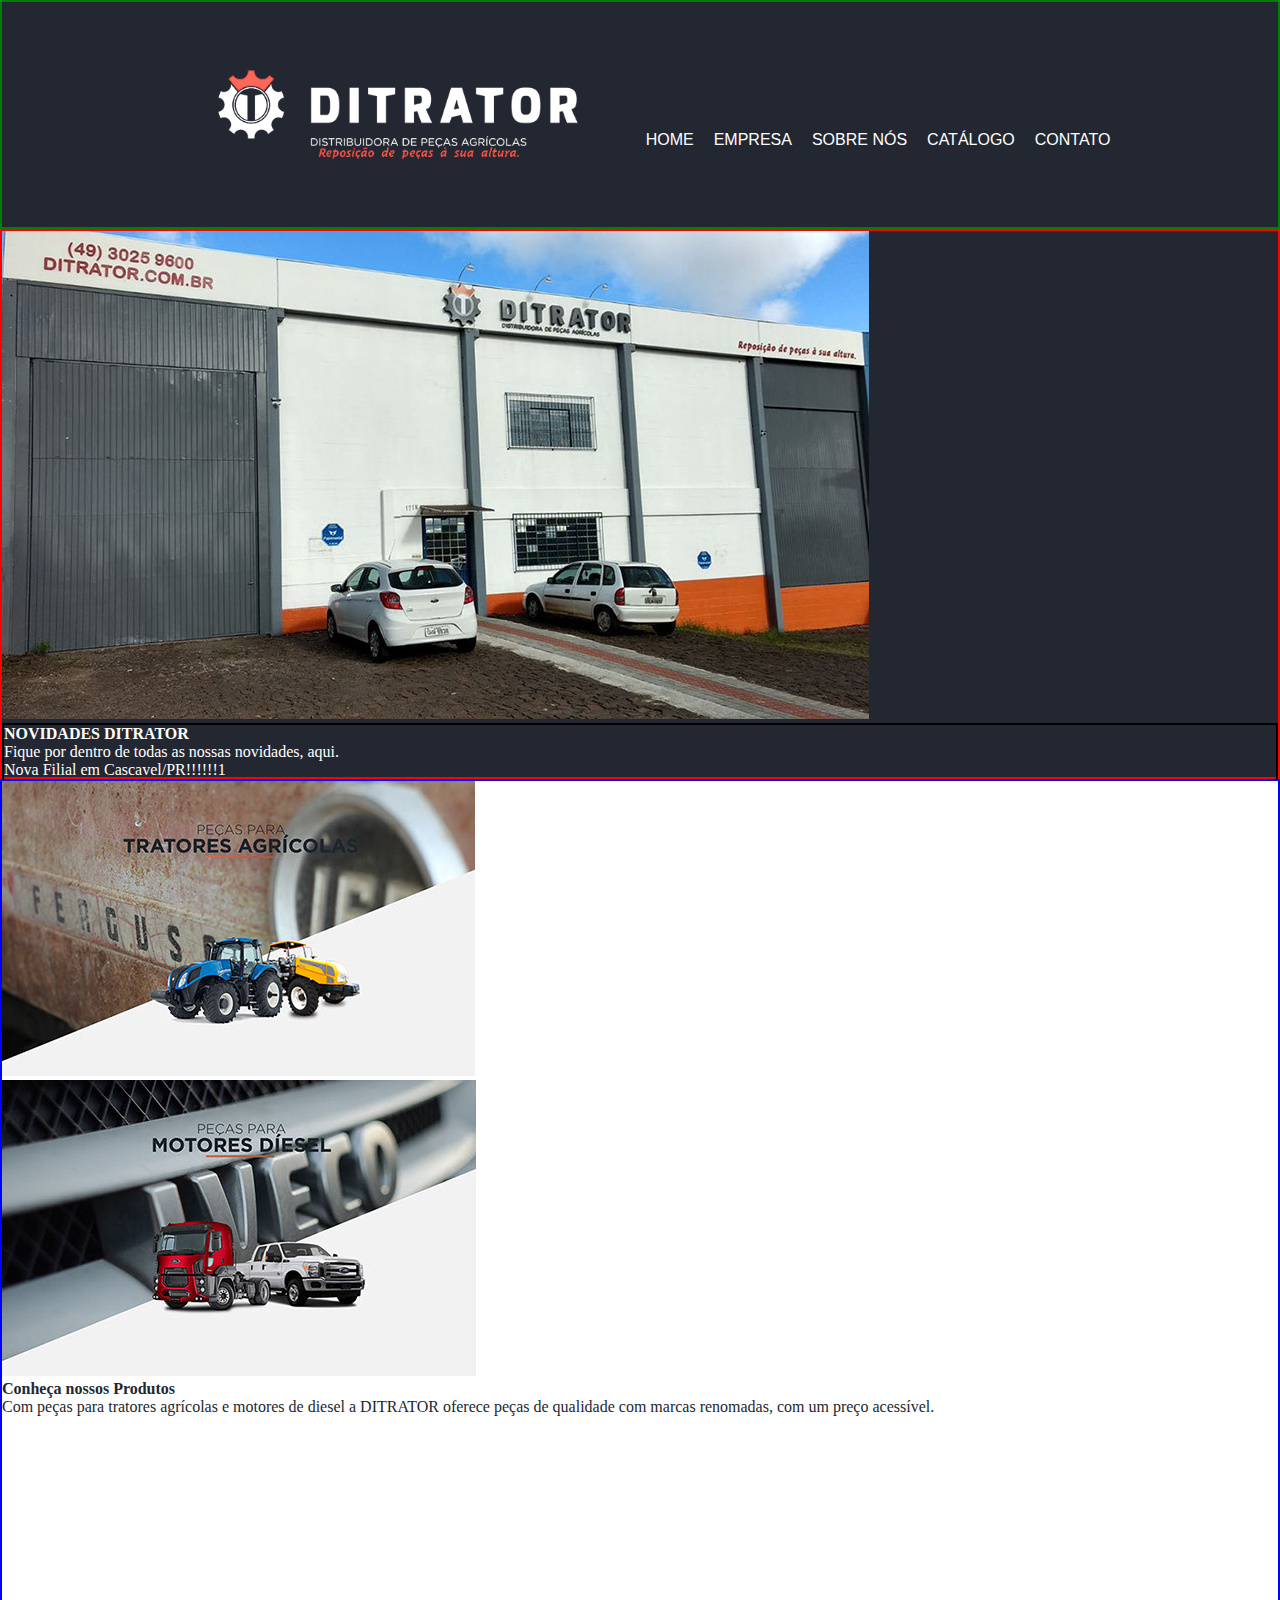
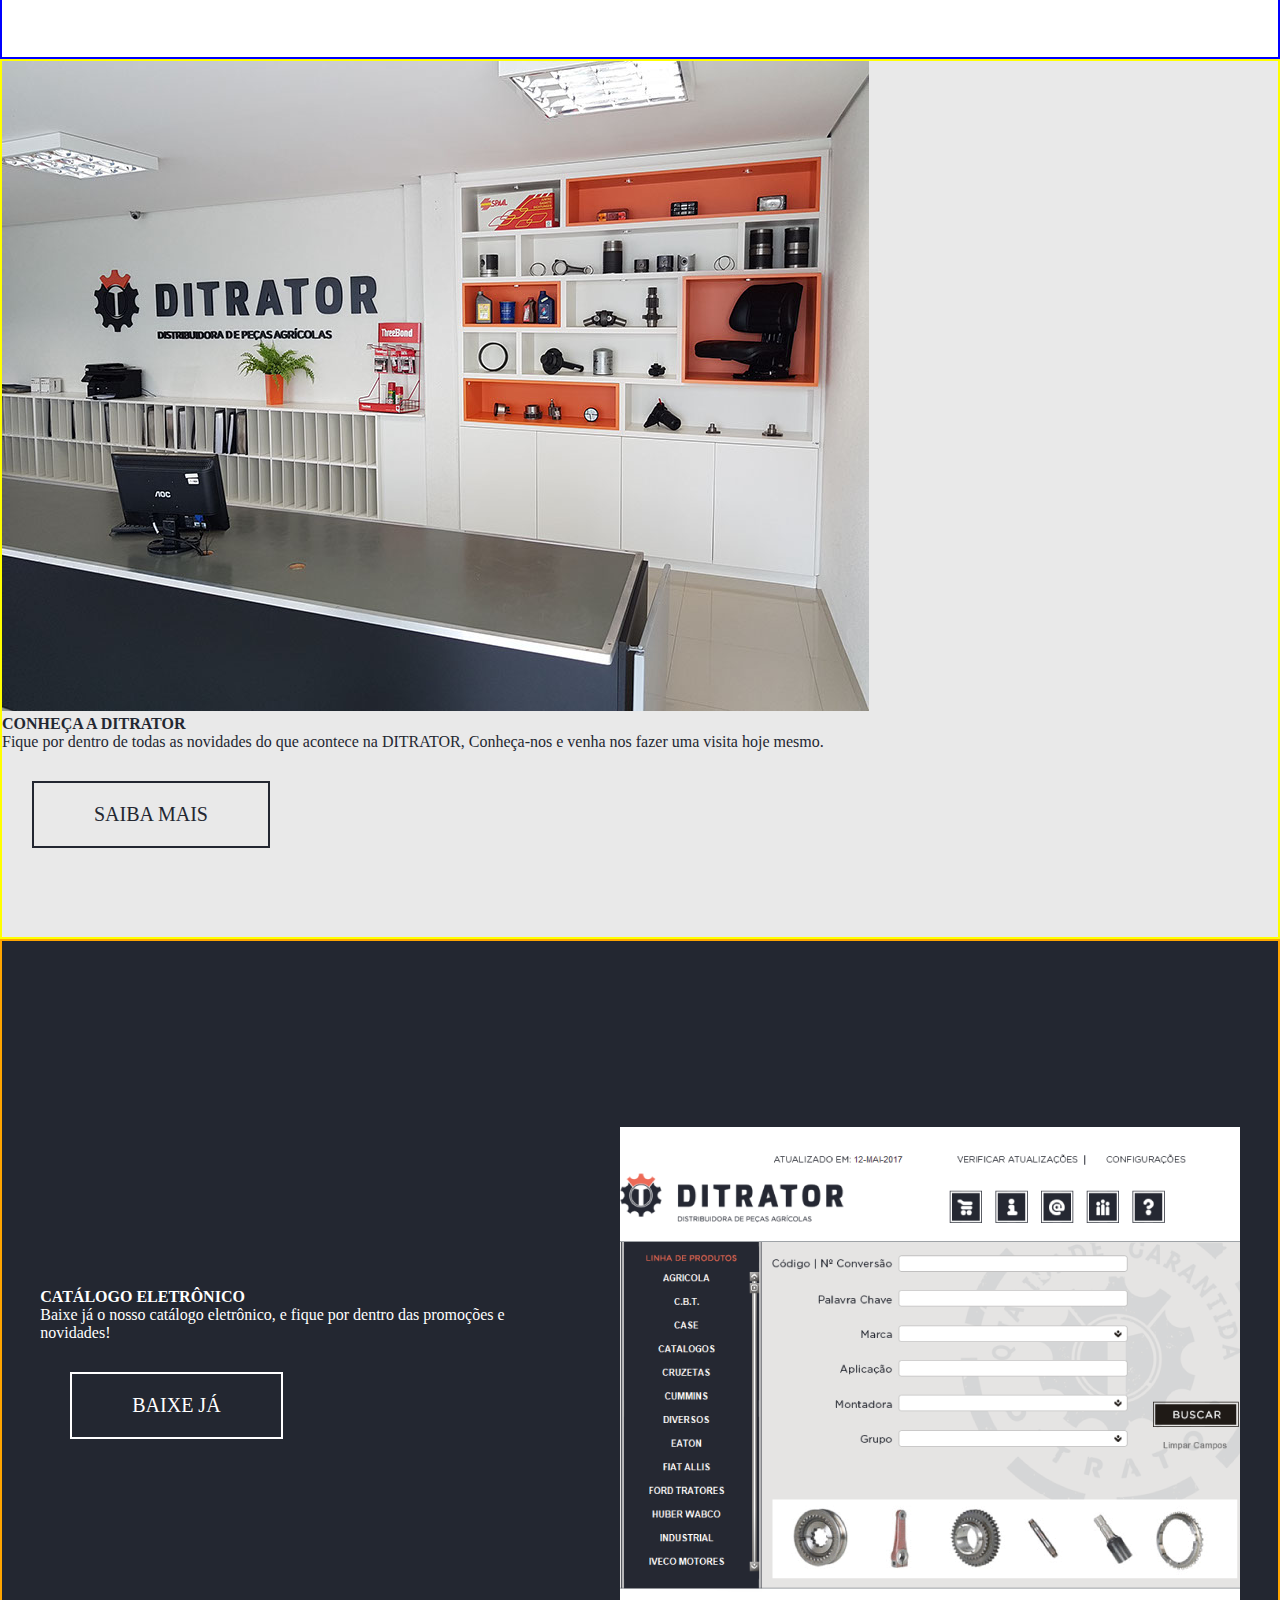
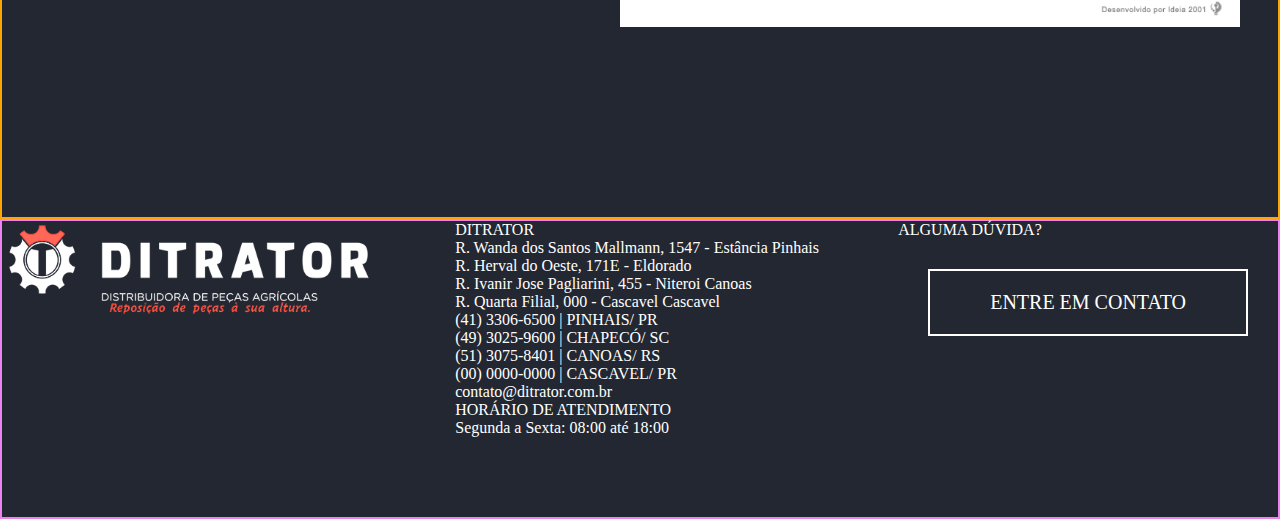
==== index.html @ 9f4df596 "atualizacao 18/10" ====
<!DOCTYPE html>
<html lang="pt-br">

<head>

  <meta charset="utf-8">
  <meta charset="viewport" content="width=device-width, initial-scale=1.0">
  <link rel="stylesheet" type="text/css" href="style.css">
  <title>Projeto Ditrator</title>
</head>

<body>
  <header>
    <nav class="nav_index">
      <img src="./img/logo.png" alt="home" width="374 px" height="97 px" style="margin: 5% 4%">
      <ul>
        <li><a href="index.html" title="Home" alt="Home">HOME</a></li>
        <li><a href="empresa.html" title="Empresa" alt="Empresa">EMPRESA</a></li>
        <li><a href="#" title="Sobre nós" alt="Sobre nós">SOBRE NÓS</a></li>
        <li><a href="index.html#catalog" title="Catálogo" alt="Catálogo">CATÁLOGO</a></li>
        <li><a href="contato.html" title="Contato" alt="Contato">CONTATO</a></li>
      </ul>
    </nav>
  </header>

  <main>

    <section class="carrossel">
      <div>
        <img class="img_fachada" src="./img/fachada.jpg" alt="fachada">
        <div class="carrossel_info">

          <h1>NOVIDADES DITRATOR</h1>
          <p>Fique por dentro de todas as nossas novidades, aqui.</p>
          <p>Nova Filial em Cascavel/PR!!!!!!1</p>
        </div>
      </div>
    </section>

    <section class="produto">
      <div>
        <div>
          <img src="./img/agricolas.jpg" alt="agricola">
        </div>
        <div>
          <img src="./img/diesel.jpg" alt="diesel">
        </div>
        <div>
          <h1>Conheça nossos Produtos</h1>
          <p>Com peças para tratores agrícolas e motores de diesel a DITRATOR oferece peças de qualidade com marcas
            renomadas, com um preço acessível.</p>
        </div>
      </div>
    </section>

    <section class="sobre">
      <div>
        <img src="./img/pinhais.jpg" alt="pinhaisdtr">
      </div>
      <div>
        <h1>CONHEÇA A DITRATOR</h1>
        <p>Fique por dentro de todas as novidades do que acontece na DITRATOR, Conheça-nos e venha nos fazer uma visita
          hoje mesmo.</p>
        <a class="sobre_btn" href="empresa.html">SAIBA MAIS</a>
      </div>
    </section>

    <section class="catalogo">
      <div>
        <h1><a name="catalog"> CATÁLOGO ELETRÔNICO</a></h1>
        <p>Baixe já o nosso catálogo eletrônico, e fique por dentro das promoções e novidades!</p>
        <a class="cat_btn" href="index.html#catalog">BAIXE JÁ</a>
      </div>
      <div>
        <img src="./img/cat-3.png" alt="catalog1">
      </div>
    </section>

    <footer>
      <div class="footer_container"> <!--class dentro da tag principal-->
        <div>
          <img src="./img/logo.png" alt="home" width="374 px" height="97 px">
        </div>
        <div>
          <p>DITRATOR</p>
          <p>R. Wanda dos Santos Mallmann, 1547 - Estância Pinhais</p>
          <p>R. Herval do Oeste, 171E - Eldorado</p>
          <p>R. Ivanir Jose Pagliarini, 455 - Niteroi Canoas</p>
          <p>R. Quarta Filial, 000 - Cascavel Cascavel</p>
          <p>(41) 3306-6500 | PINHAIS/ PR</p>
          <P>(49) 3025-9600 | CHAPECÓ/ SC</P>
          <p>(51) 3075-8401 | CANOAS/ RS</p>
          <p>(00) 0000-0000 | CASCAVEL/ PR</p>
          <P>contato@ditrator.com.br</P>
          <p>HORÁRIO DE ATENDIMENTO</p>
          <P>Segunda a Sexta: 08:00 até 18:00</P>
        </div>

        <div>
          <p>ALGUMA DÚVIDA?</p>
          <a class="footer_btn" href="contato.html">ENTRE EM CONTATO</a>

        </div>
      </div>
    </footer>


  </main>
</body>

</html><!--diminuiar as divs-->
---- style.css ----
@media only screen and (min-width:1200px) {
    *{
        margin: 0%;
        padding: 0%;
        box-sizing: border-box;
        text-decoration: none;
        font-size: 1em;
    }
    header{
        background-color: #232731;
        border: 2px solid green;
    
    }
    
    .nav_index{
        display: flex;	
        justify-content: center;	
        flex-direction: row;
    }
    
    li{
        list-style: none;
        display: flex;
        align-items: center;
    }
    
    li a{
        padding: 10px;
        display: flex;
        align-items: center;
        color: white;
        font-style: normal;
        font-family: sans-serif;
        
    }
    li a:hover{
        color: #F16856;
        border-bottom: 3px solid #F16856;
        transition-delay: 0.2s;
    }
    ul{
        list-style-type: none;
        display: flex;
        align-items: stretch;
        margin-top: 4%;
    }
    /*------------------------------header-------------------------------------------------------*/
    
    /*------------------------------carrossel-------------------------------------------------------*/
    .carrossel {
        background-color: #232731;
        height: 550px;
        border: 2px solid red;
    }
    .carrossel_info{
        border: 2px solid black;
        color: white;
    }
    /*------------------------------------produtos-------------------------------------------------*/
    .produto{
        border: 2px solid blue;
        height: 880px;
        background-color: white;
        color: #232731;
    }    
    /*------------------------------------sobre-------------------------------------------------*/
    .sobre{
        border: 2px solid yellow;
        height: 880px;
        background-color: rgb(233, 233, 233);
        color: #232731;
    }

    a.sobre_btn{
        border: 2px solid #232731;
        padding: 20px 60px 20px 60px;
        margin: 30px;
        display: inline-block;
        font-size: 20px;
        text-decoration: none;
        color: #232731;
    }
    a.sobre_btn:hover{
        background-color: #232731;
        color: white;
    }
    /*------------------------------------catalogo-------------------------------------------------*/
    .catalogo{
        border: 2px solid orange;
        height: 880px;
        background-color: #232731;
        color: white;
        display: flex;
        flex-direction: row;
        justify-content: center;
        align-items: center;
    }
    .catalogo div{
        margin: 3%;
        
    }
    a.cat_btn{
        border: 2px solid white;
        padding: 20px 60px 20px 60px;
        margin: 30px;
        display: inline-block;
        font-size: 20px;
        text-decoration: none;
        color: white;
    }
    a.cat_btn:hover{
        background-color: white;
        color: #232731;
    }
    /*------------------------------------footer-------------------------------------------------*/
    footer{
        border: 2px solid violet;
        height: 300px;
        background-color: #232731;
        color: white;
    }
    .footer_container{
        display: flex;
        flex-direction: row;
        justify-content: space-between;
    }
    a.footer_btn{
        border: 2px solid white;
        padding: 20px 60px 20px 60px;
        margin: 30px;
        display: inline-block;
        font-size: 20px;
        text-decoration: none;
        color: white;
    }
    a.footer_btn:hover{
        background-color: white;
        color: #232731;
    }
}



/*color: #F16856 laranja
  color: #232731 cinza


*/
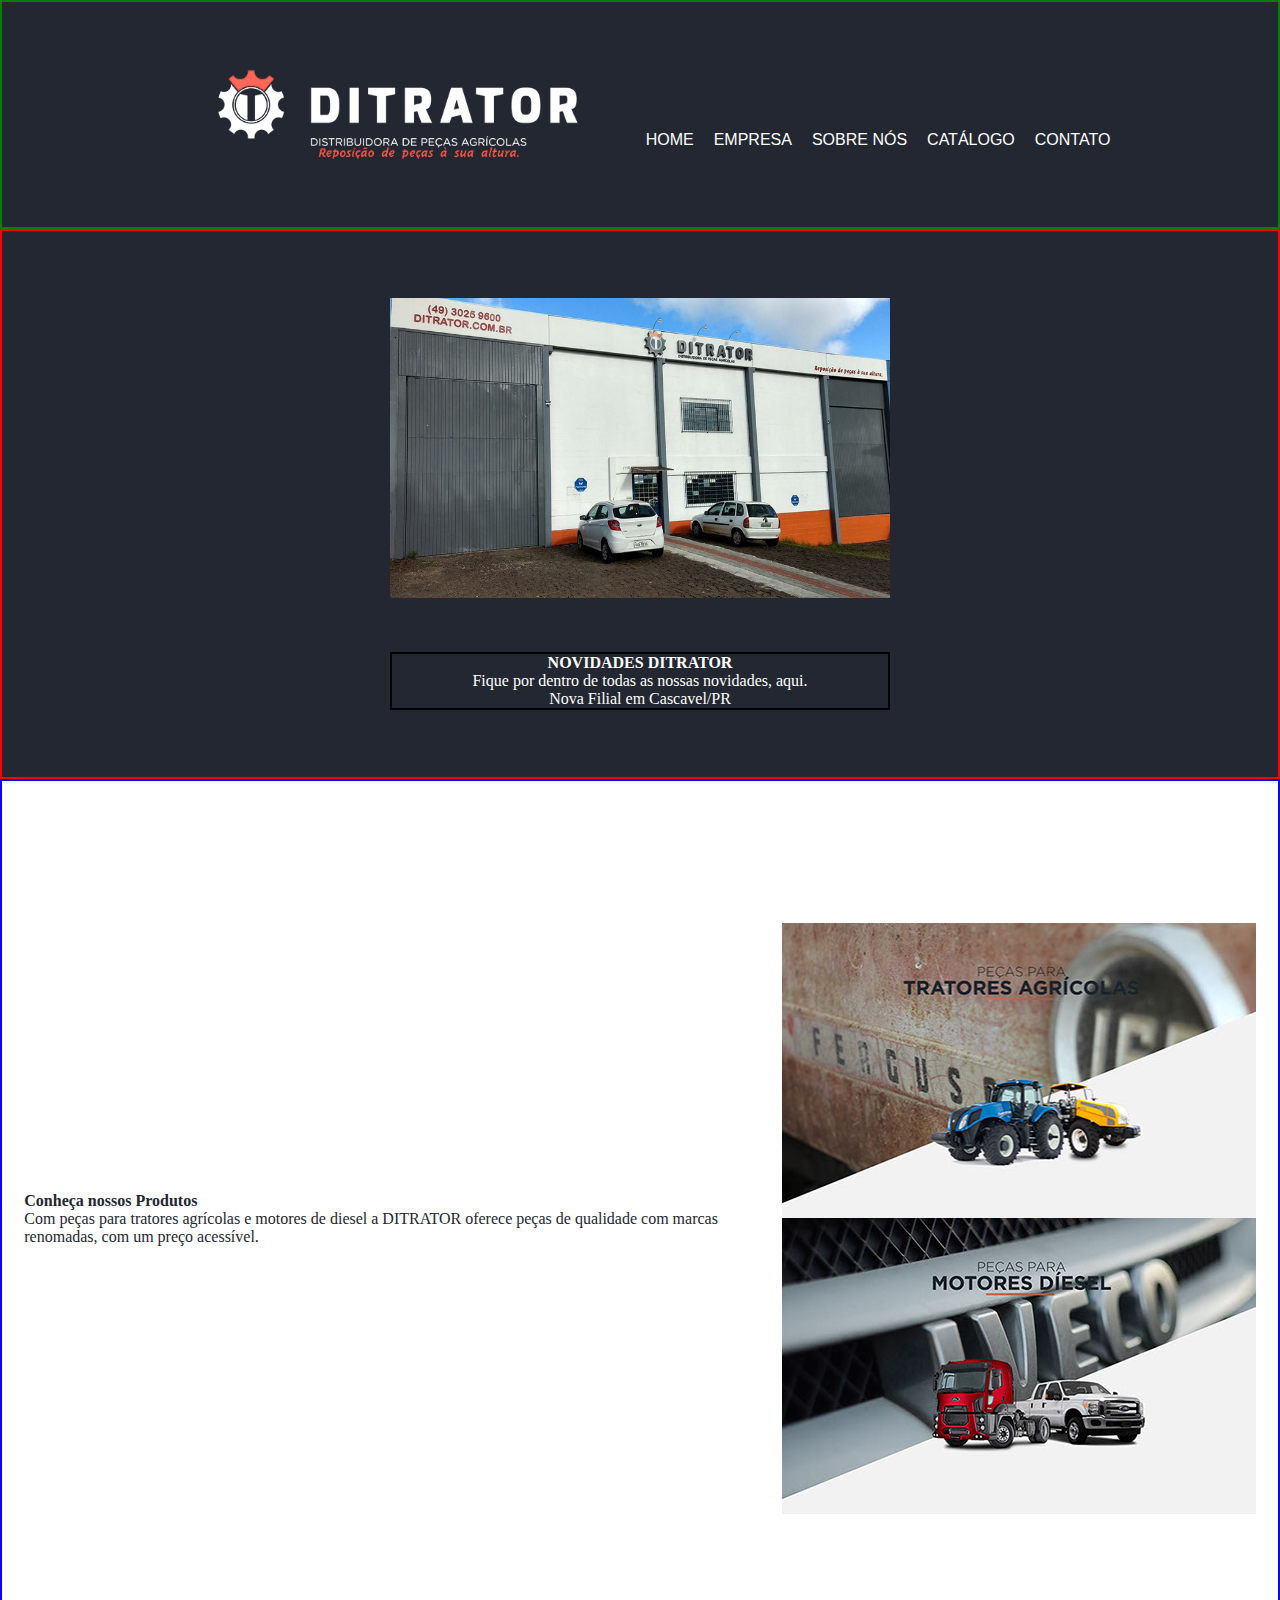
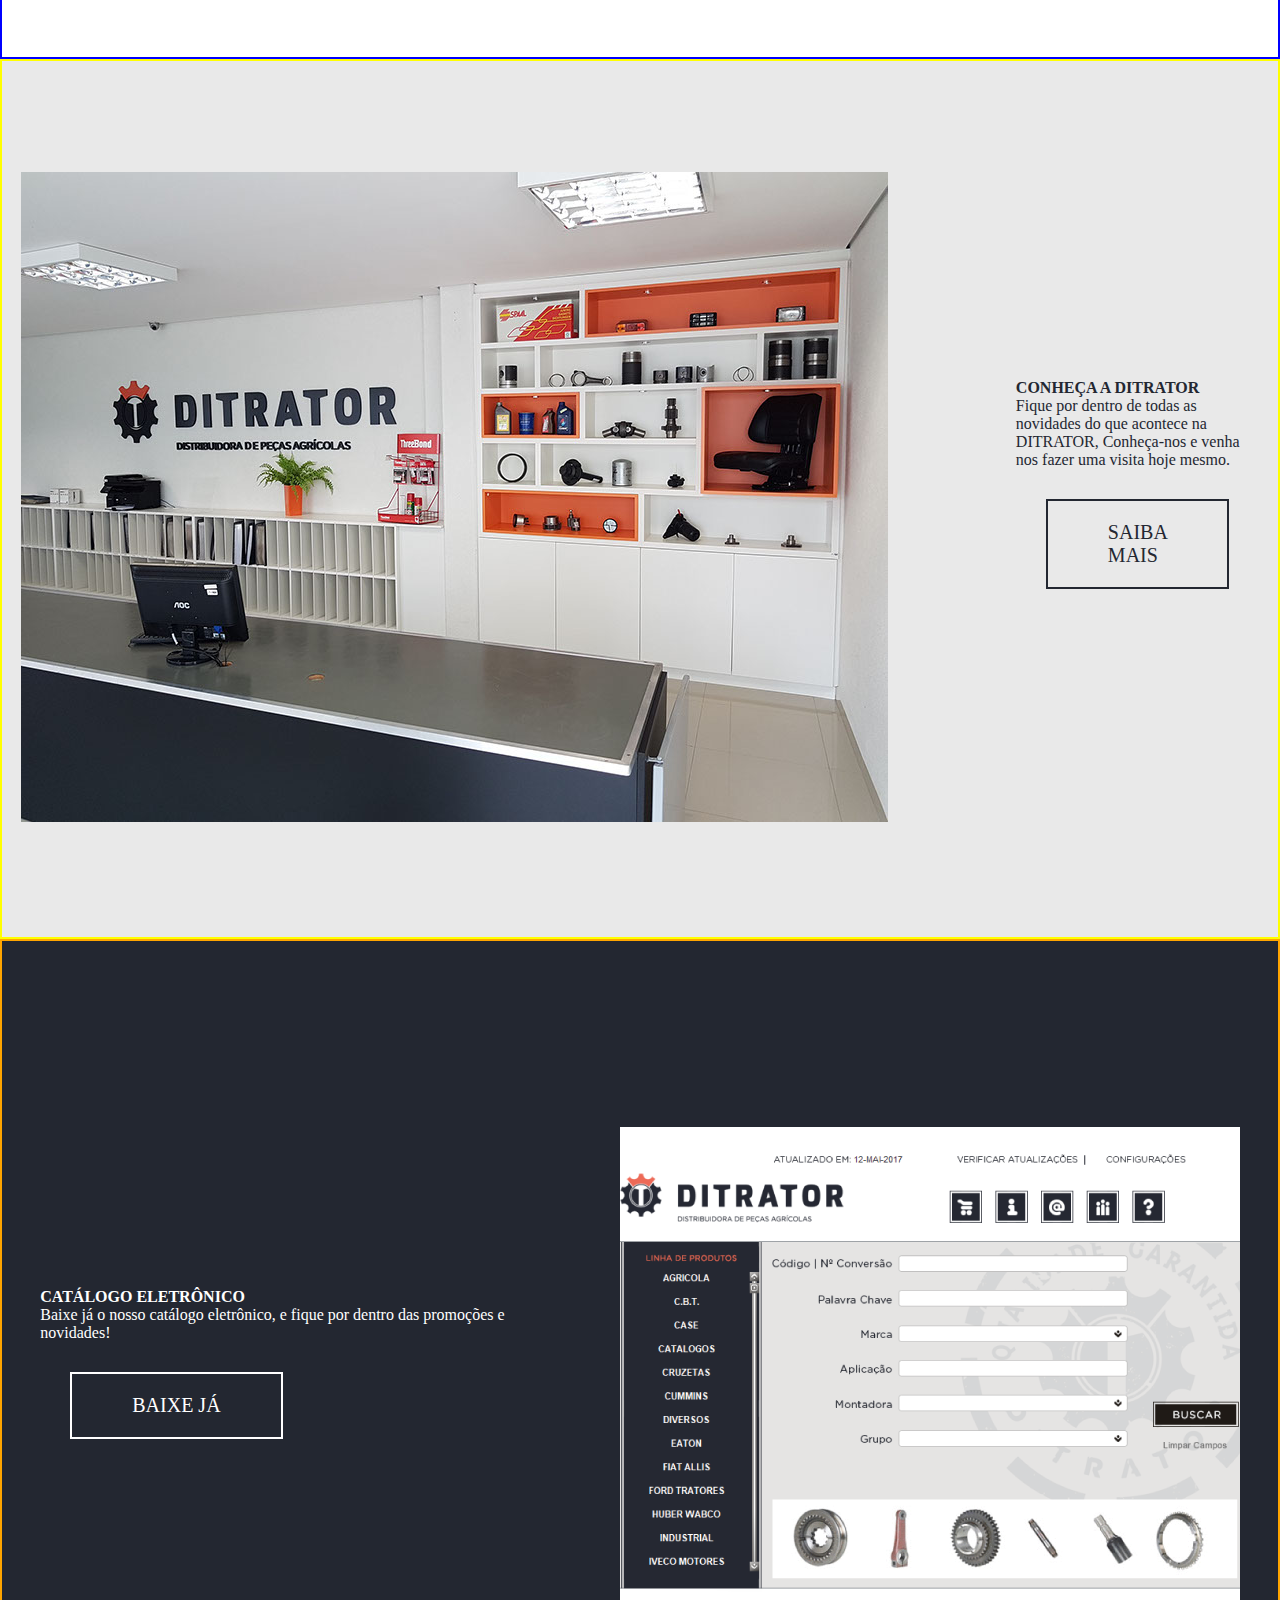
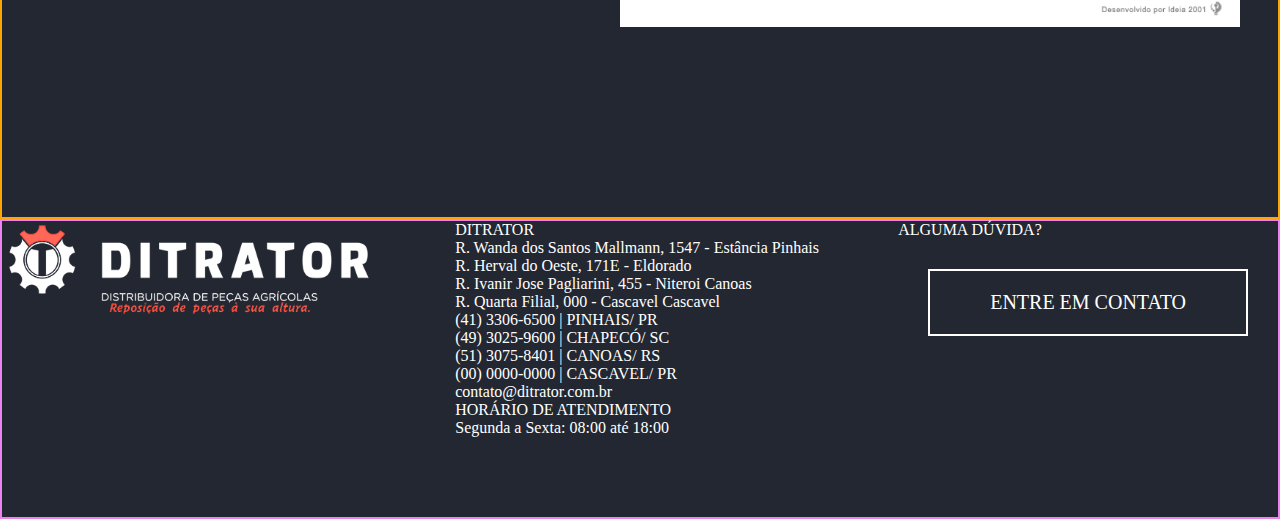
==== commit 1197ea52: "atualizacao 19/10" ====
--- a/index.html
+++ b/index.html
@@ -27,30 +27,30 @@
 
     <section class="carrossel">
       <div>
-        <img class="img_fachada" src="./img/fachada.jpg" alt="fachada">
+        <div><img class="img_fachada" src="./img/fachada.jpg" alt="fachada" width="500px" height="300px"></div>
         <div class="carrossel_info">
 
           <h1>NOVIDADES DITRATOR</h1>
           <p>Fique por dentro de todas as nossas novidades, aqui.</p>
-          <p>Nova Filial em Cascavel/PR!!!!!!1</p>
+          <p>Nova Filial em Cascavel/PR</p>
         </div>
       </div>
     </section>
 
     <section class="produto">
-      <div>
-        <div>
-          <img src="./img/agricolas.jpg" alt="agricola">
-        </div>
-        <div>
-          <img src="./img/diesel.jpg" alt="diesel">
-        </div>
+
         <div>
           <h1>Conheça nossos Produtos</h1>
-          <p>Com peças para tratores agrícolas e motores de diesel a DITRATOR oferece peças de qualidade com marcas
-            renomadas, com um preço acessível.</p>
+          <p>Com peças para tratores agrícolas e motores de diesel a DITRATOR oferece peças de qualidade com marcas</p>
+          <p>renomadas, com um preço acessível.</p>
         </div>
-      </div>
+        <div class="produto_img">
+          <img id="img_teste" src="./img/agricolas.jpg" alt="agricola">
+
+          <img id="img_teste" src="./img/diesel.jpg" alt="diesel">
+        </div>
+
+
     </section>
 
     <section class="sobre">
@@ -77,7 +77,8 @@
     </section>
 
     <footer>
-      <div class="footer_container"> <!--class dentro da tag principal-->
+      <div class="footer_container">
+        <!--class dentro da tag principal-->
         <div>
           <img src="./img/logo.png" alt="home" width="374 px" height="97 px">
         </div>
@@ -108,4 +109,5 @@
   </main>
 </body>
 
-</html><!--diminuiar as divs-->+</html>
+<!--diminuiar as divs-->--- a/style.css
+++ b/style.css
@@ -51,10 +51,16 @@
         background-color: #232731;
         height: 550px;
         border: 2px solid red;
+        display: flex;
+        flex-direction: column;
+        justify-content: center;
+        align-items: center;
     }
     .carrossel_info{
+        margin-top: 10%;
         border: 2px solid black;
         color: white;
+        text-align: center;
     }
     /*------------------------------------produtos-------------------------------------------------*/
     .produto{
@@ -62,13 +68,38 @@
         height: 880px;
         background-color: white;
         color: #232731;
-    }    
+        display: flex;
+        flex-direction: row;
+        justify-content: center;
+        align-items: center;
+    }
+    .produto_img{
+        display: flex;
+        flex-direction: column;
+        margin-left: 5%;
+    }
+    /* .produto_img:hover{
+        opacity: 0.5;
+        transition-delay: 0.2s;
+    } */
+    #img_teste:hover{
+        opacity: 0.5;
+        transition-delay: 0.2s;
+    }
+      
     /*------------------------------------sobre-------------------------------------------------*/
     .sobre{
         border: 2px solid yellow;
         height: 880px;
         background-color: rgb(233, 233, 233);
         color: #232731;
+        display: flex;
+        flex-direction: row;
+        justify-content: center;
+        align-items: center;
+    }
+    .sobre div{
+        margin: 5%;
     }
 
     a.sobre_btn{
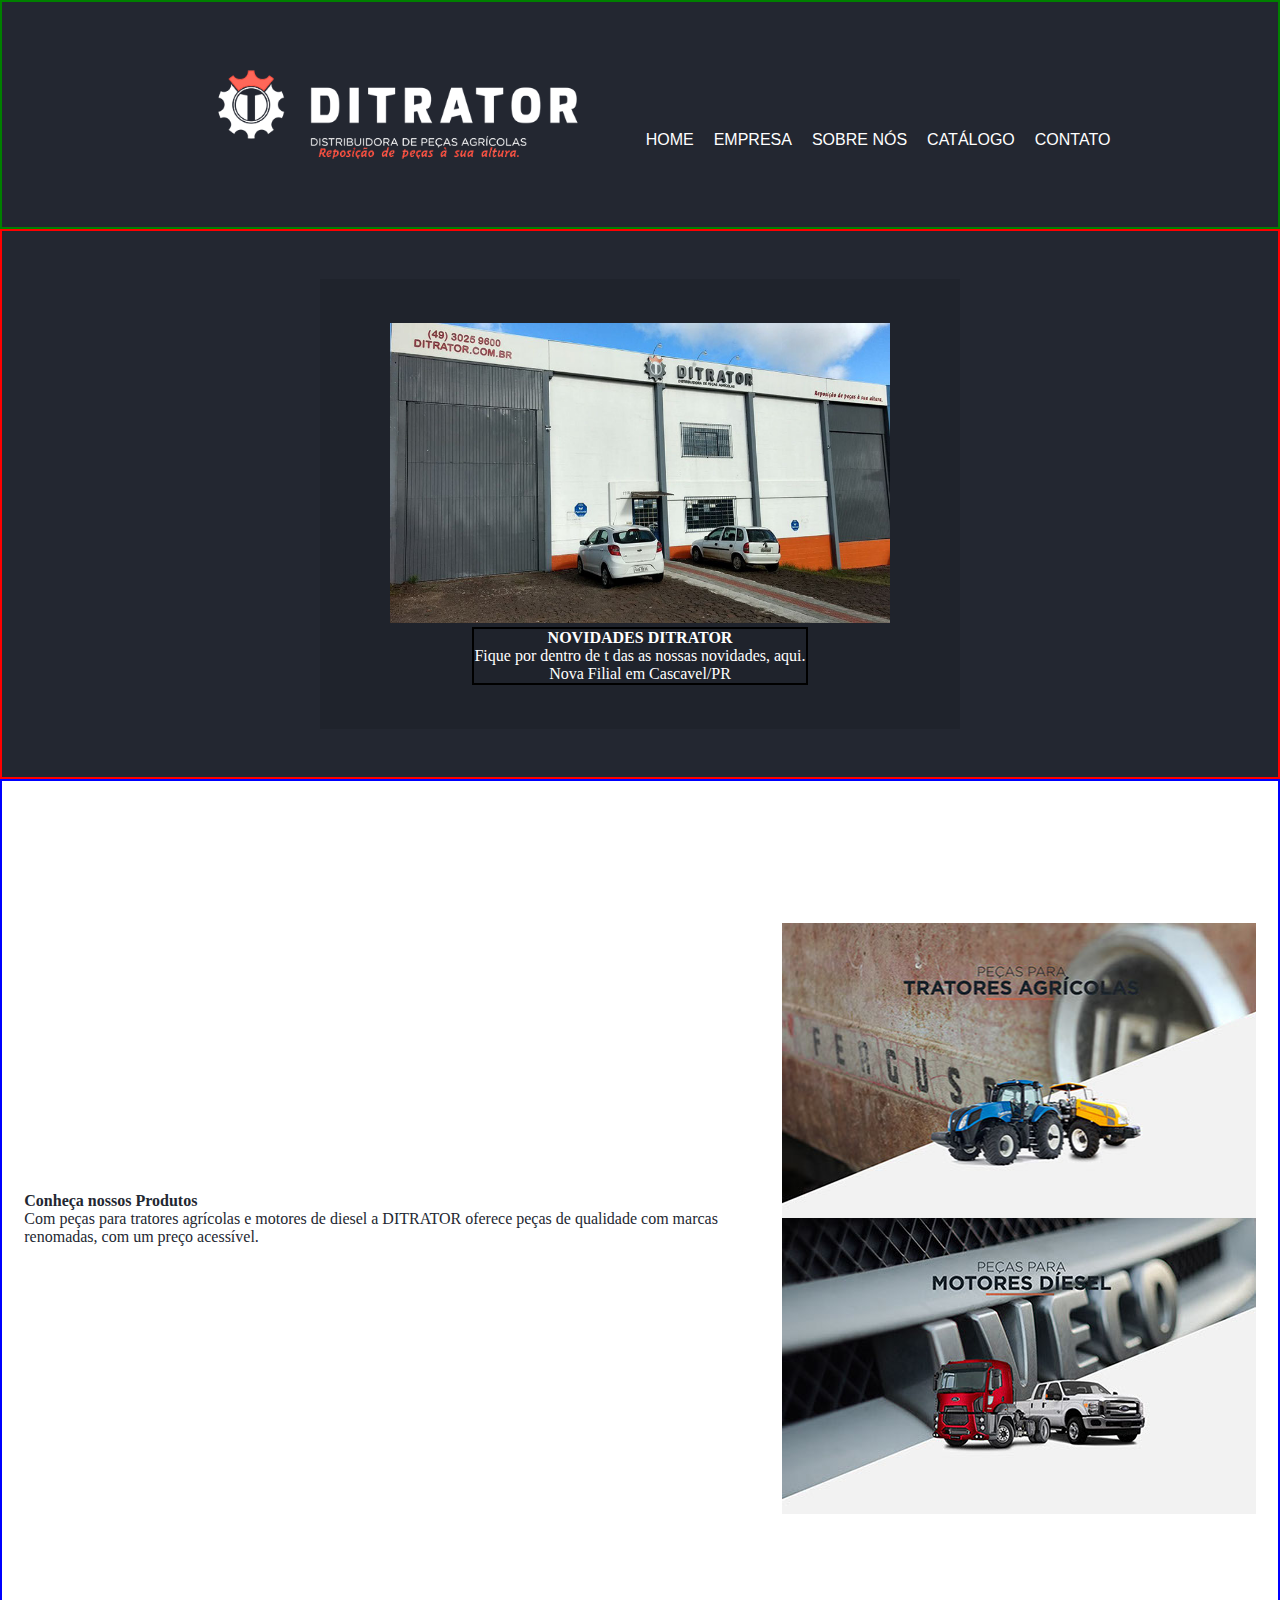
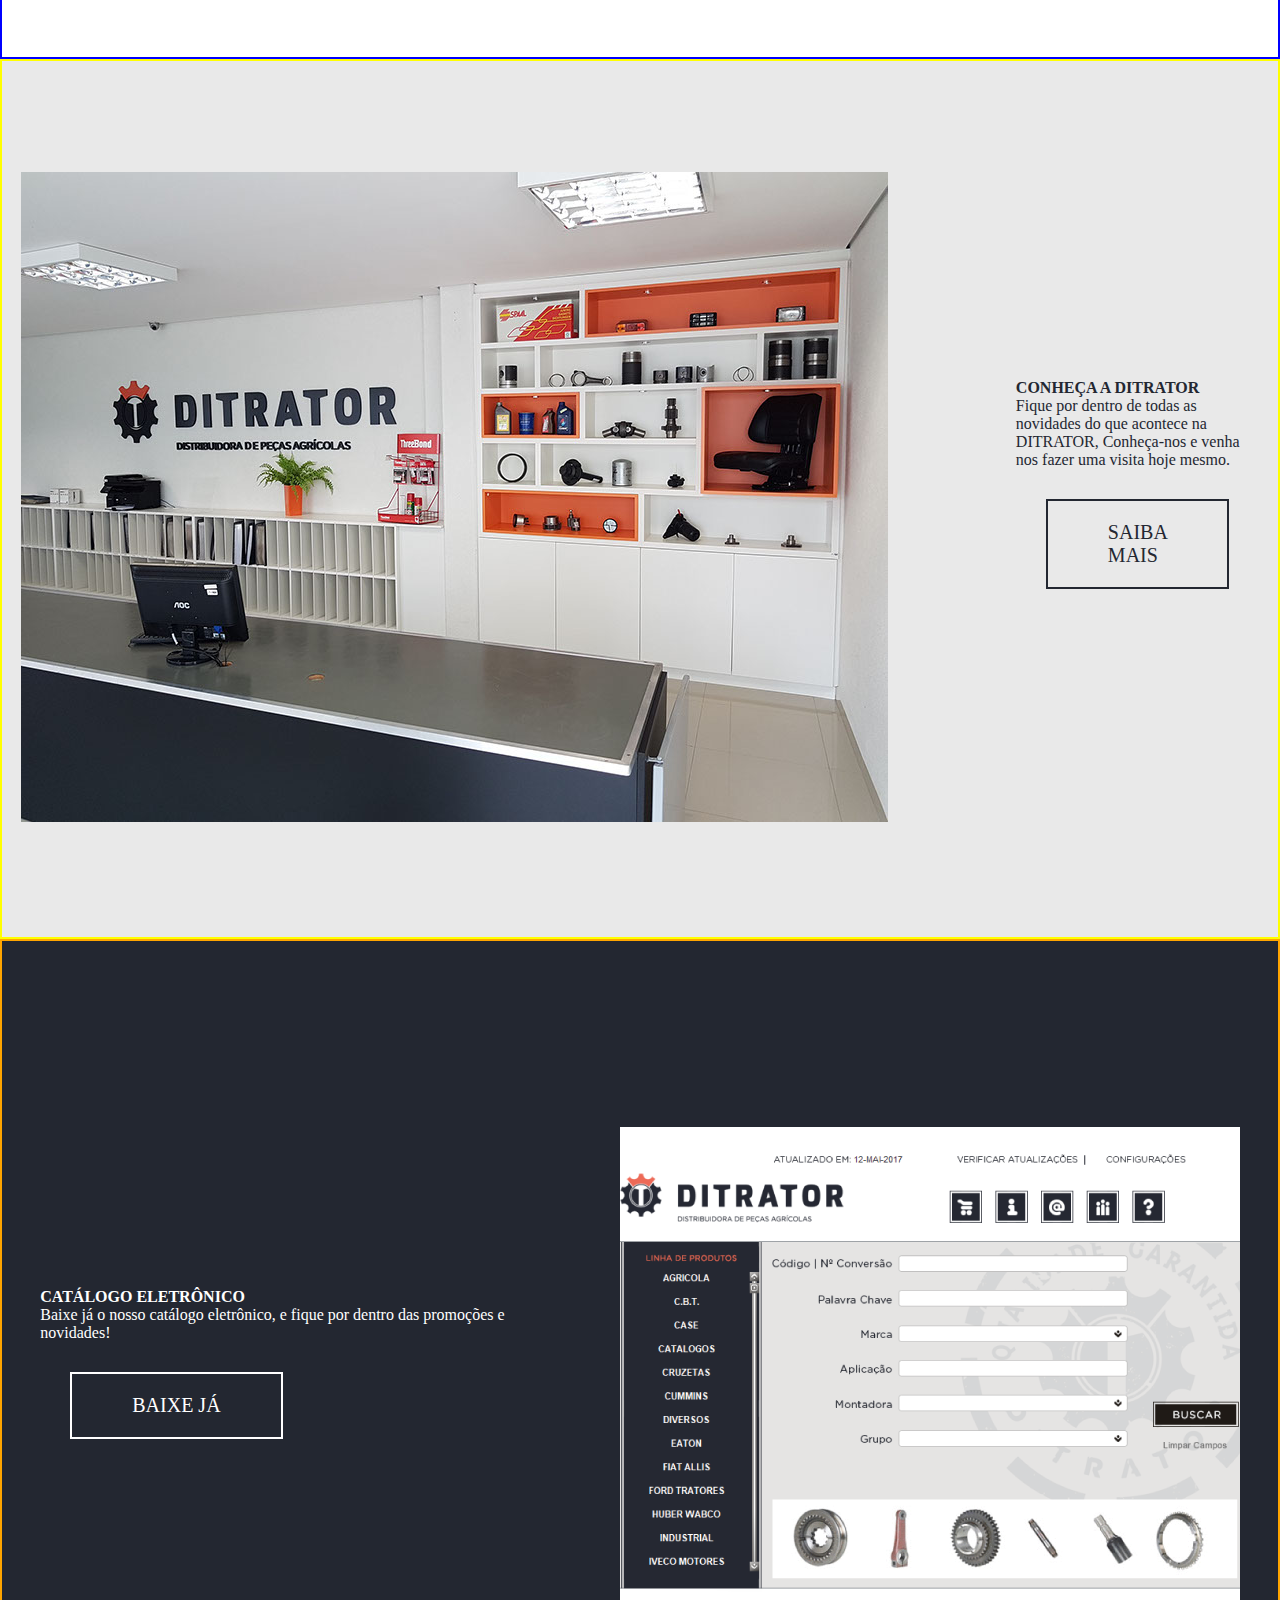
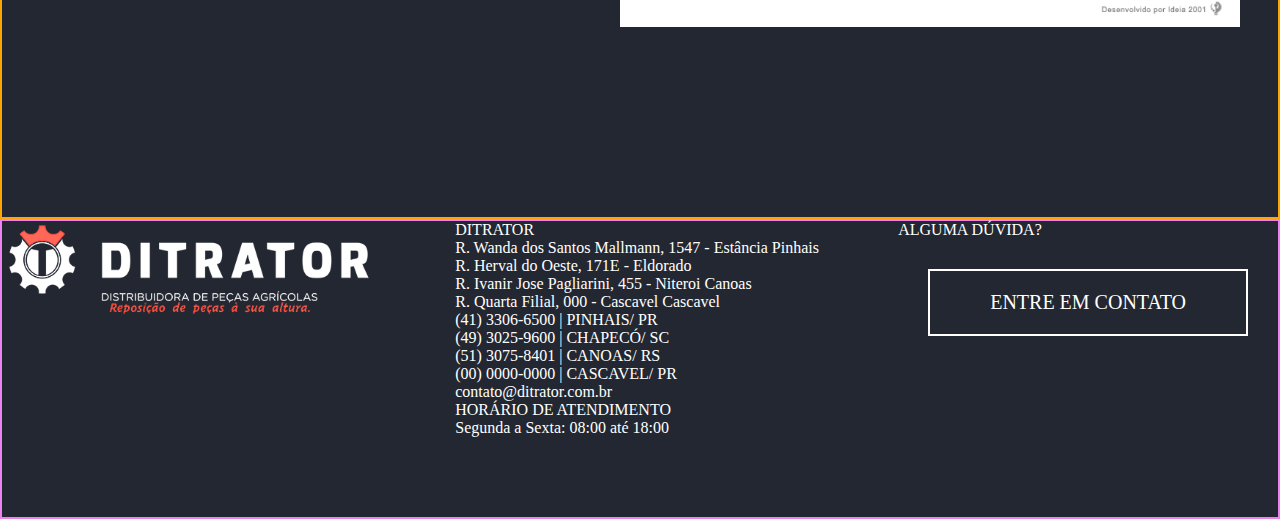
==== commit d470f767: "mudança background" ====
--- a/index.html
+++ b/index.html
@@ -26,15 +26,17 @@
   <main>
 
     <section class="carrossel">
-      <div>
-        <div><img class="img_fachada" src="./img/fachada.jpg" alt="fachada" width="500px" height="300px"></div>
-        <div class="carrossel_info">
+        <div style="z-index: 1;" class="background_carrosel">
+        </div> 
+          <div style="z-index: 2;">
+            <img  class="img_fachada" src="./img/fachada.jpg" alt="fachada" width="500px" height="300px">
+          </div>
+          <div style="z-index: 2;" class="carrossel_info">
 
-          <h1>NOVIDADES DITRATOR</h1>
-          <p>Fique por dentro de todas as nossas novidades, aqui.</p>
-          <p>Nova Filial em Cascavel/PR</p>
-        </div>
-      </div>
+            <h1>NOVIDADES DITRATOR</h1>
+            <p>Fique por dentro de t das as nossas novidades, aqui.</p>
+            <p>Nova Filial em Cascavel/PR</p>
+          </div>
     </section>
 
     <section class="produto">
--- a/style.css
+++ b/style.css
@@ -56,8 +56,15 @@
         justify-content: center;
         align-items: center;
     }
+    .background_carrosel{
+        width: 50%;
+        height: 50%;
+        background-color: #171a20;
+        position: absolute;
+        opacity: 0.3;
+
+    }
     .carrossel_info{
-        margin-top: 10%;
         border: 2px solid black;
         color: white;
         text-align: center;
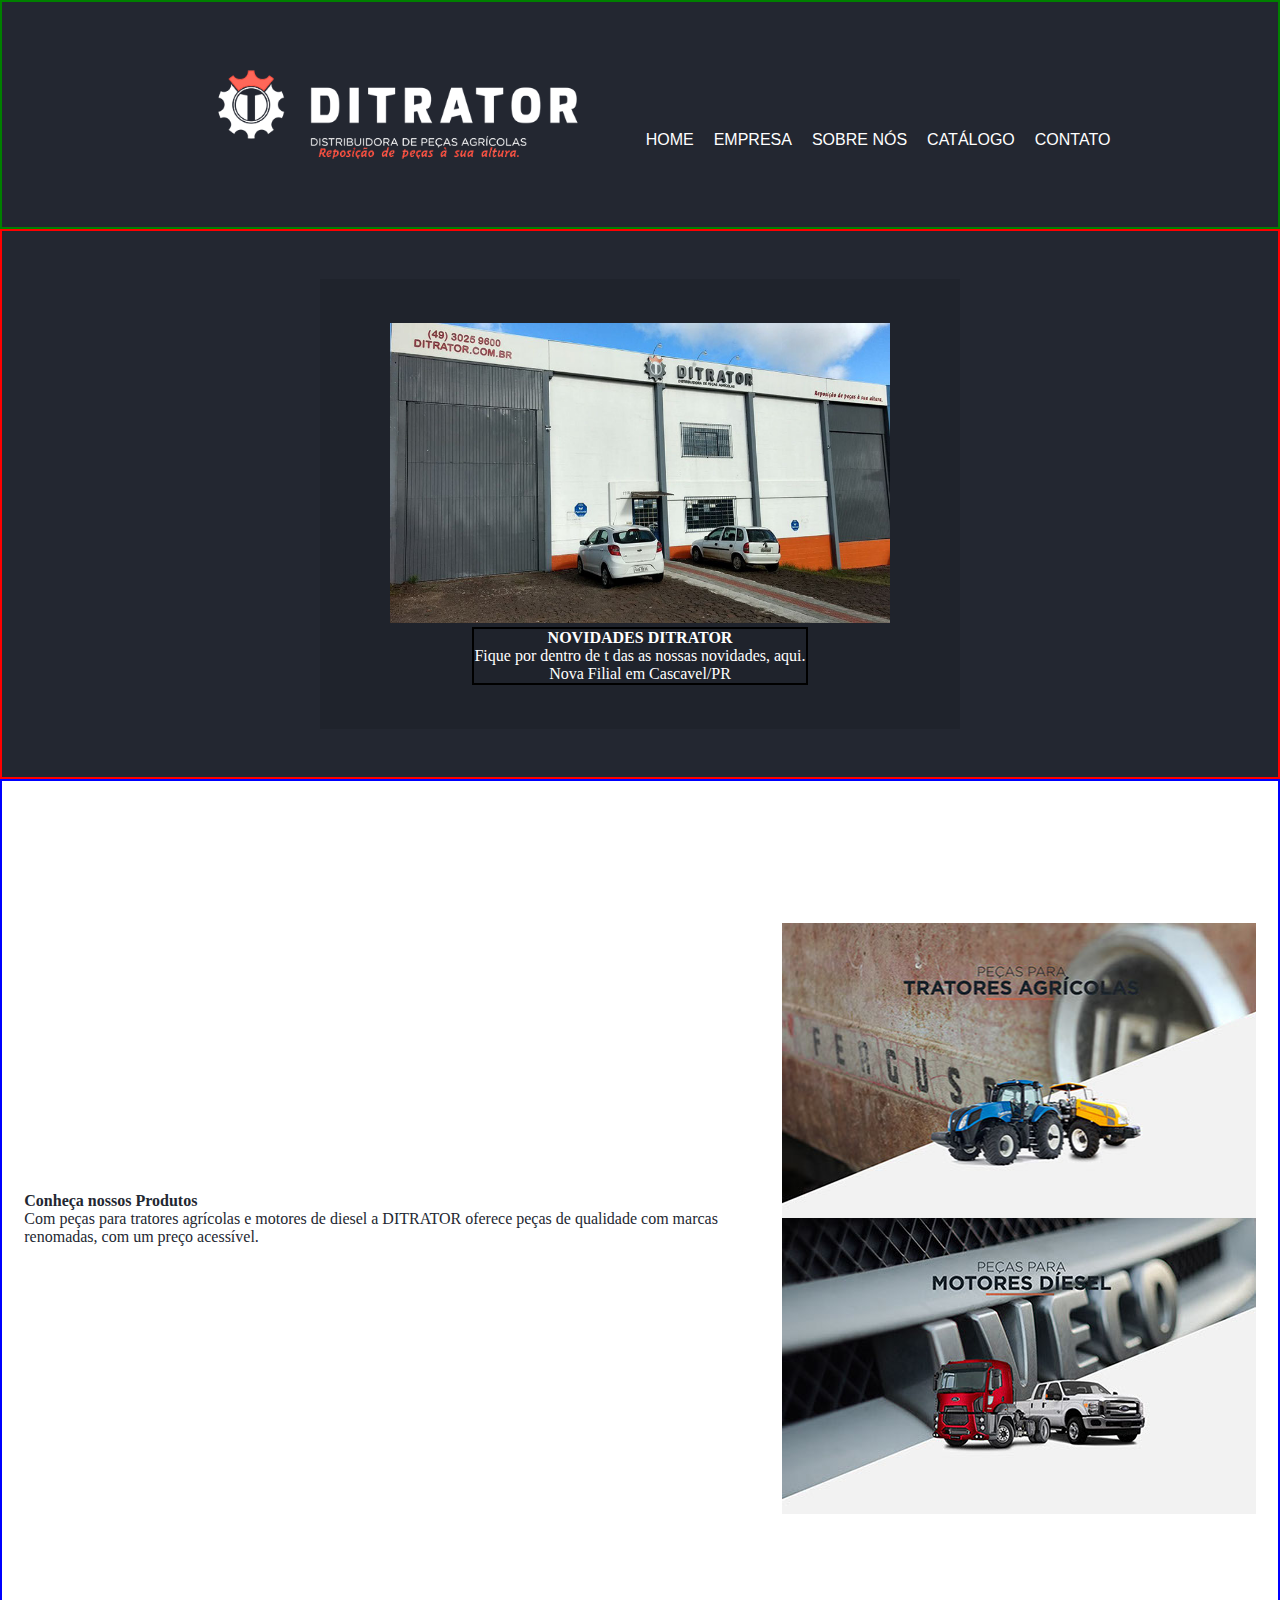
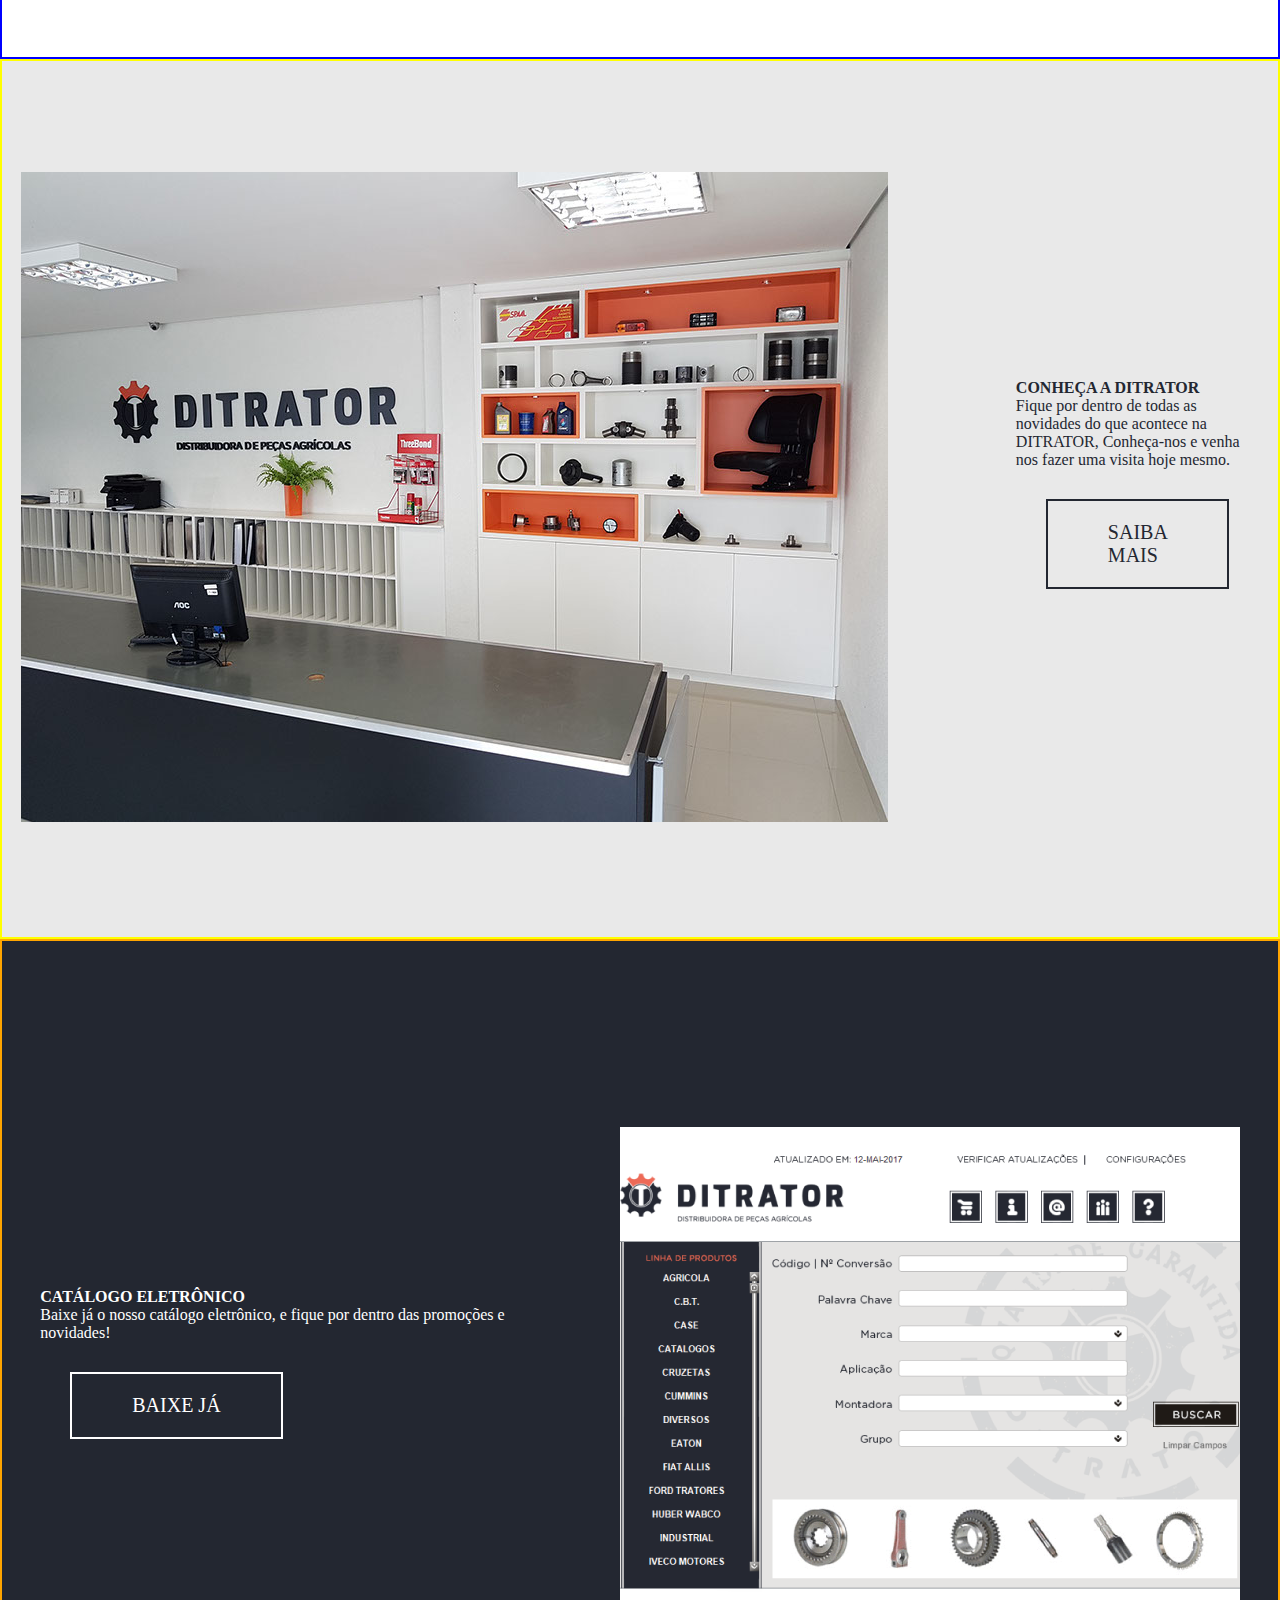
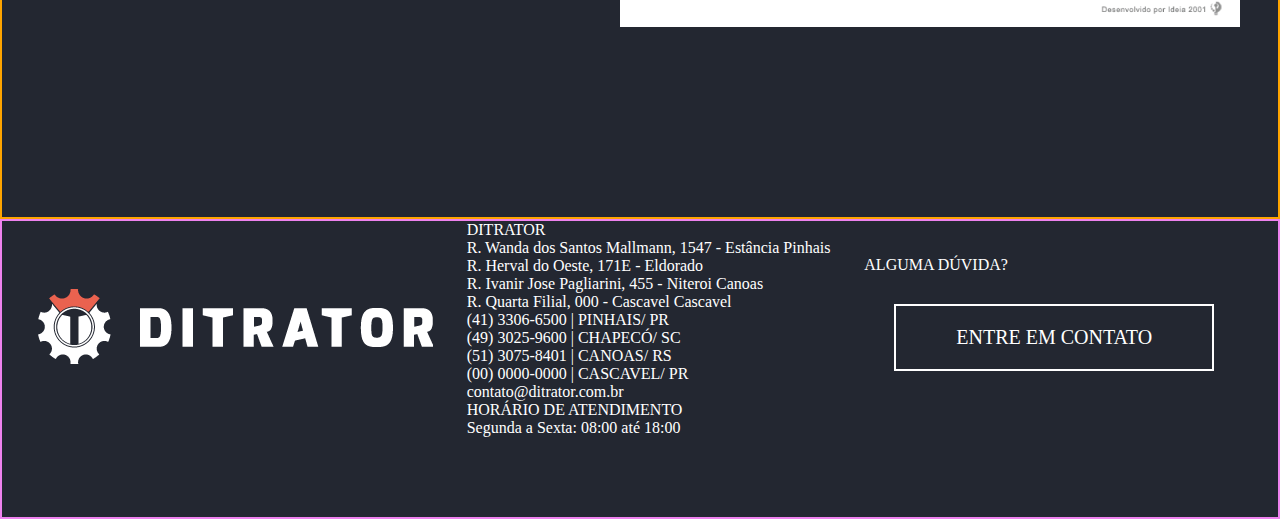
==== commit ae87c4c5: "atualizacao 01 - 20/10" ====
--- a/index.html
+++ b/index.html
@@ -82,7 +82,7 @@
       <div class="footer_container">
         <!--class dentro da tag principal-->
         <div>
-          <img src="./img/logo.png" alt="home" width="374 px" height="97 px">
+          <img src="./img/logo2.png" alt="home">
         </div>
         <div>
           <p>DITRATOR</p>
--- a/style.css
+++ b/style.css
@@ -156,11 +156,13 @@
         height: 300px;
         background-color: #232731;
         color: white;
+        align-items: center;
     }
     .footer_container{
         display: flex;
         flex-direction: row;
-        justify-content: space-between;
+        justify-content: space-evenly;
+        align-items: center;
     }
     a.footer_btn{
         border: 2px solid white;
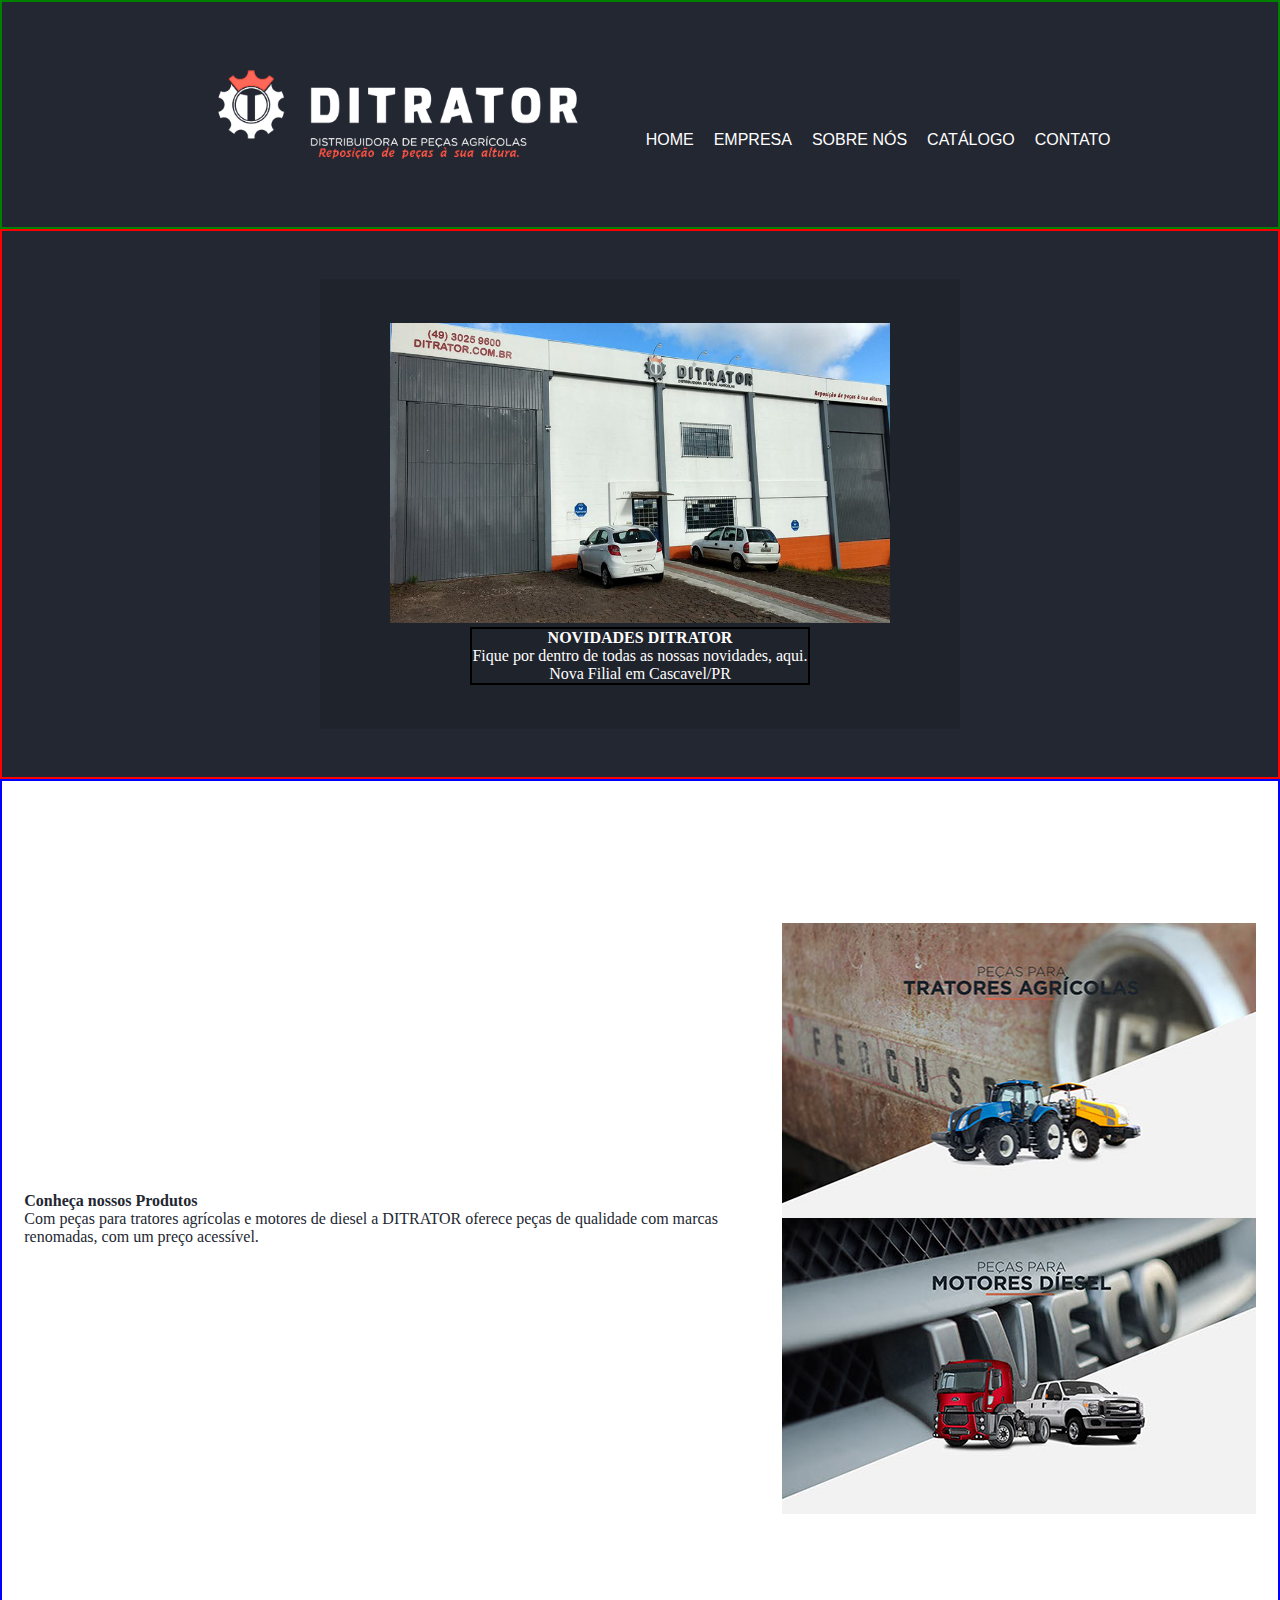
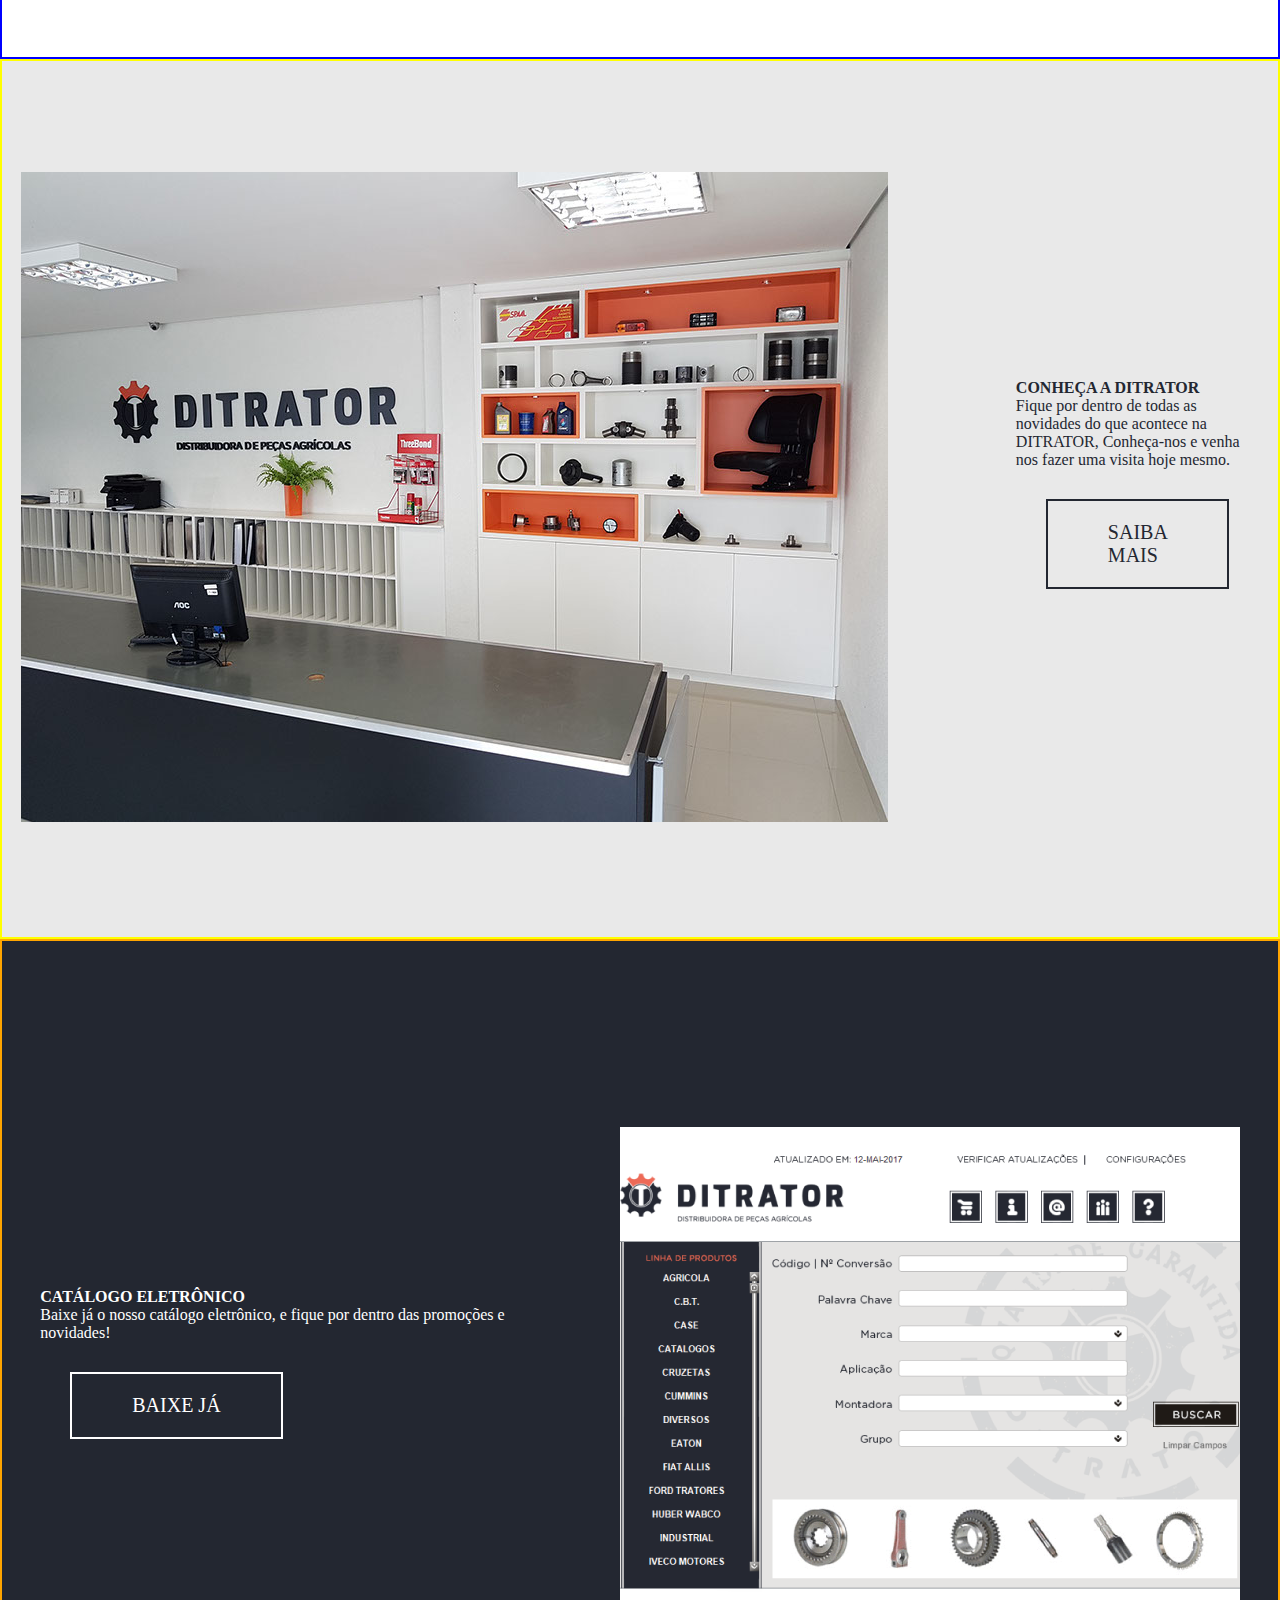
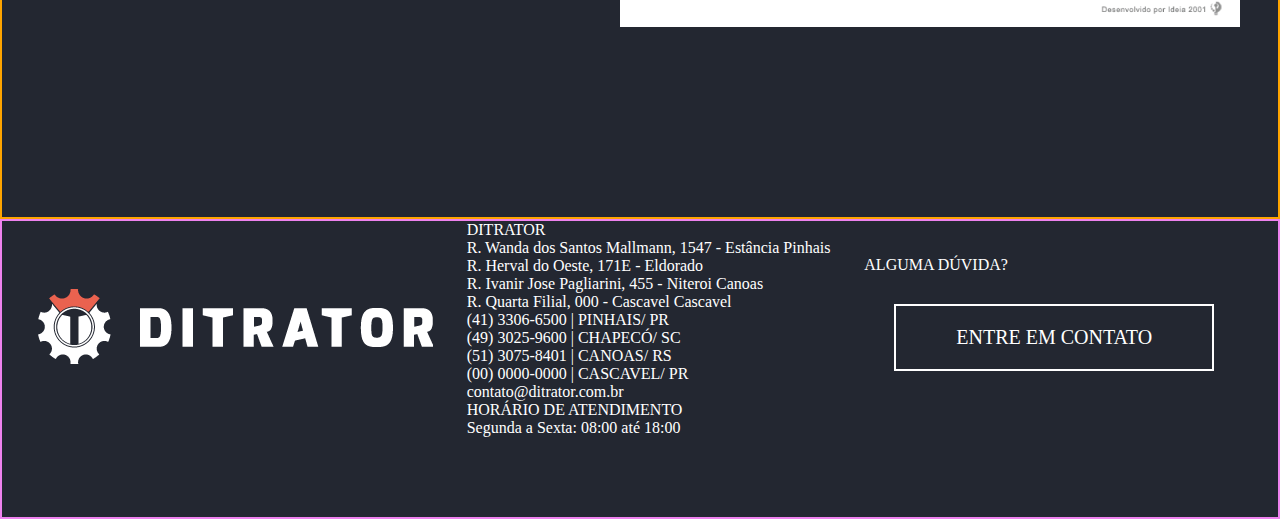
==== commit 238b0962: "att 03/11" ====
--- a/index.html
+++ b/index.html
@@ -34,7 +34,7 @@
           <div style="z-index: 2;" class="carrossel_info">
 
             <h1>NOVIDADES DITRATOR</h1>
-            <p>Fique por dentro de t das as nossas novidades, aqui.</p>
+            <p>Fique por dentro de todas as nossas novidades, aqui.</p>
             <p>Nova Filial em Cascavel/PR</p>
           </div>
     </section>
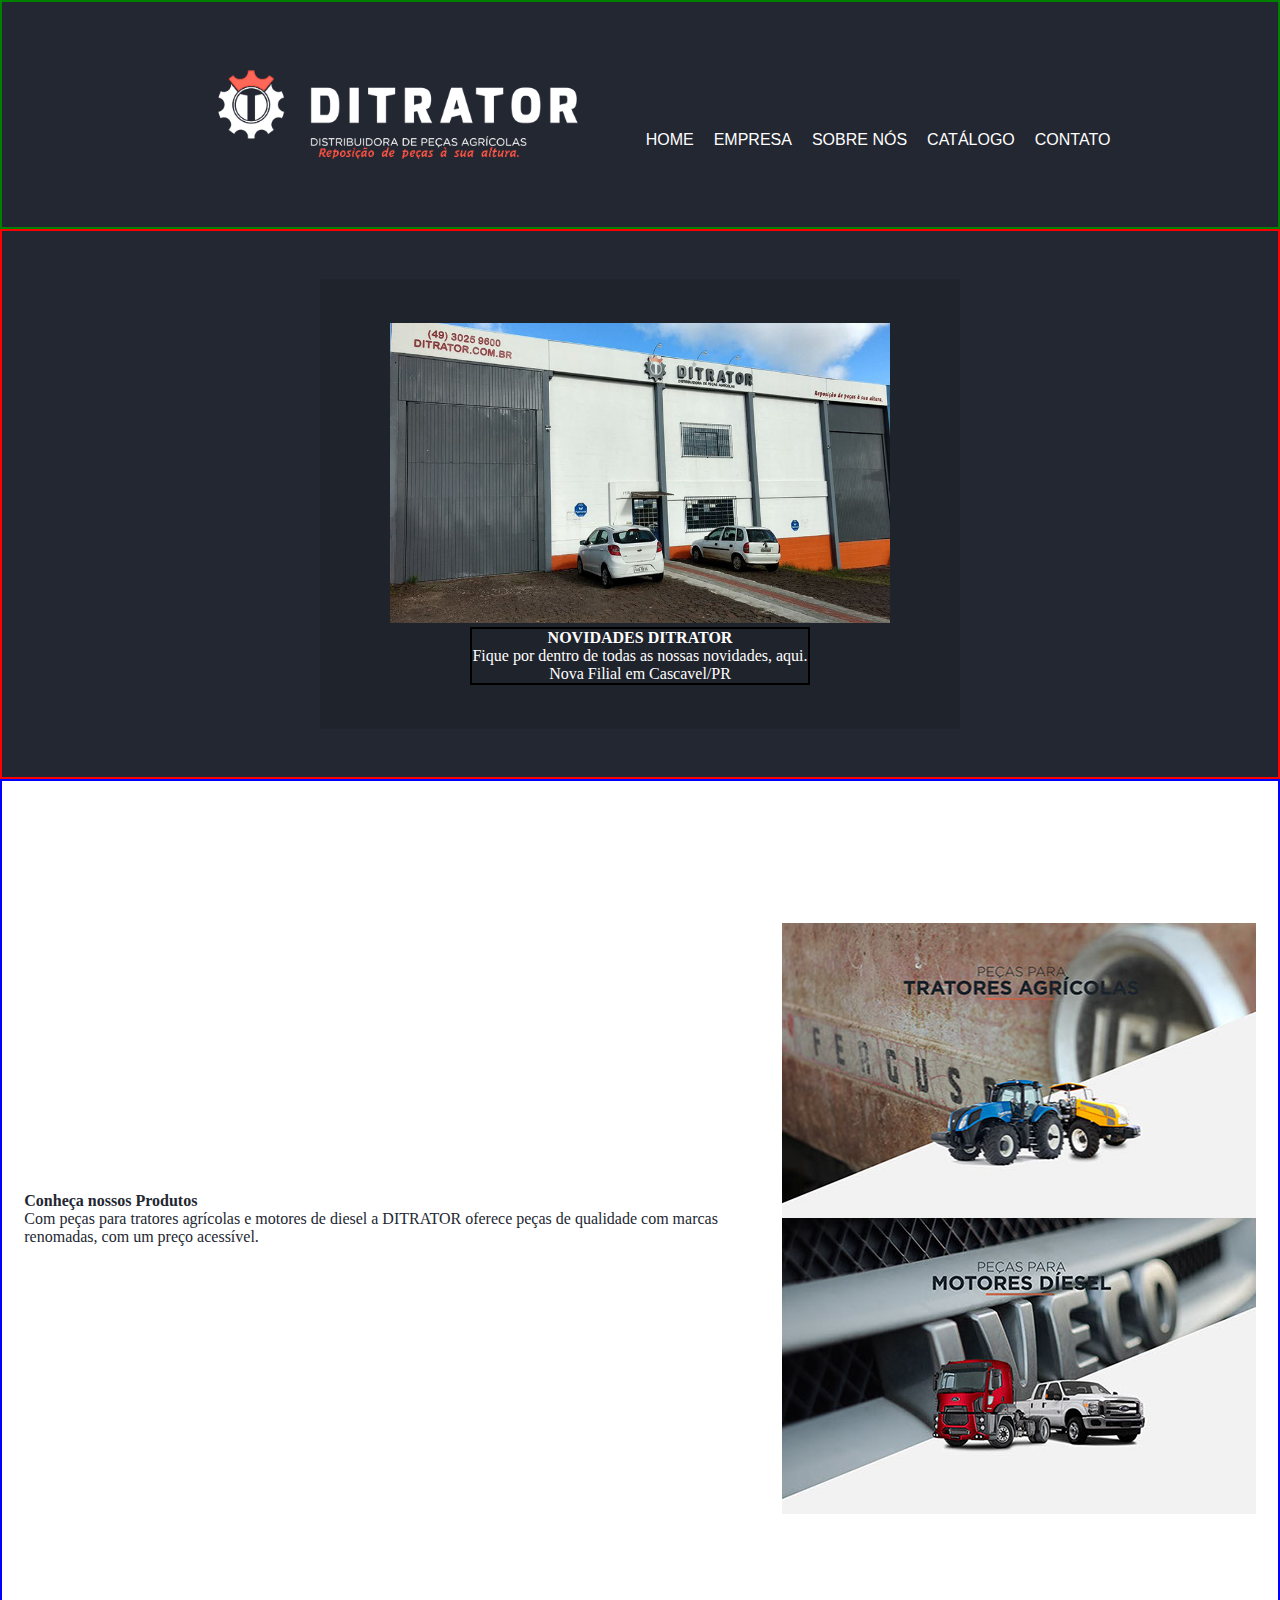
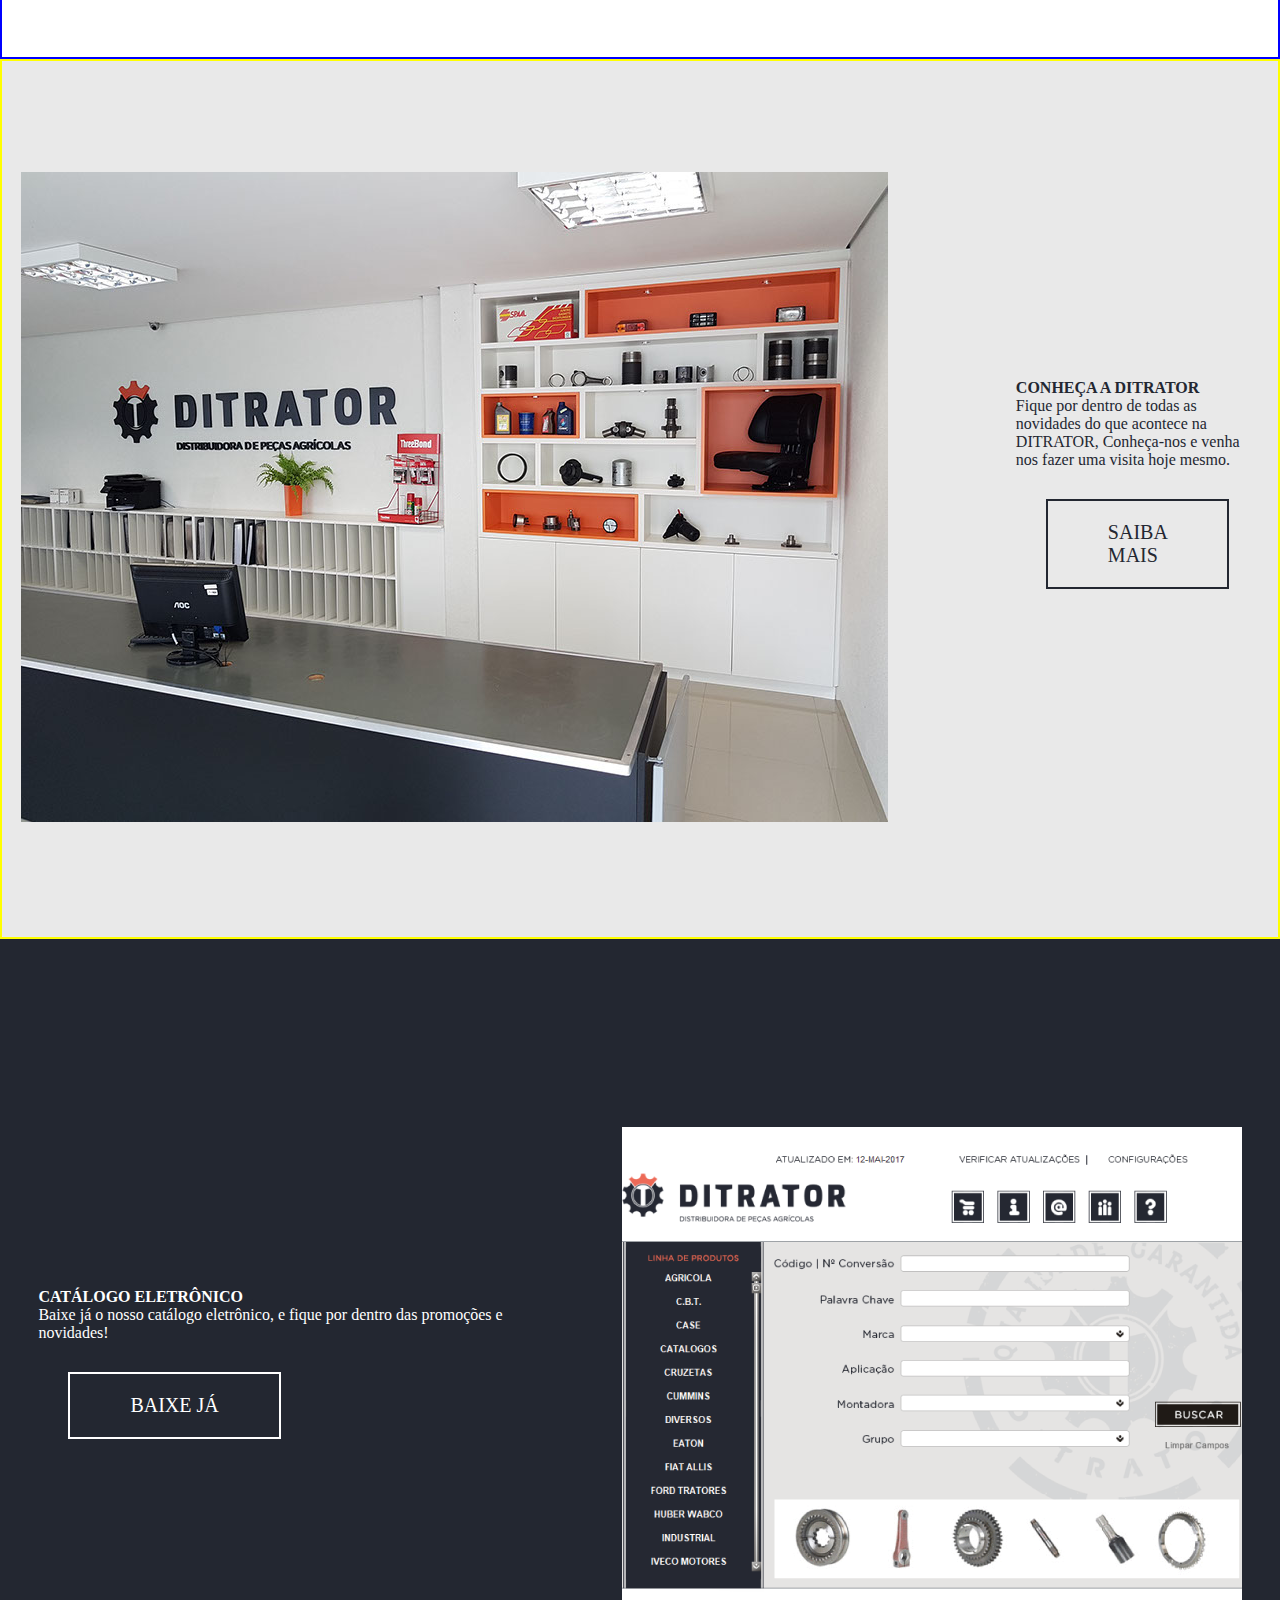
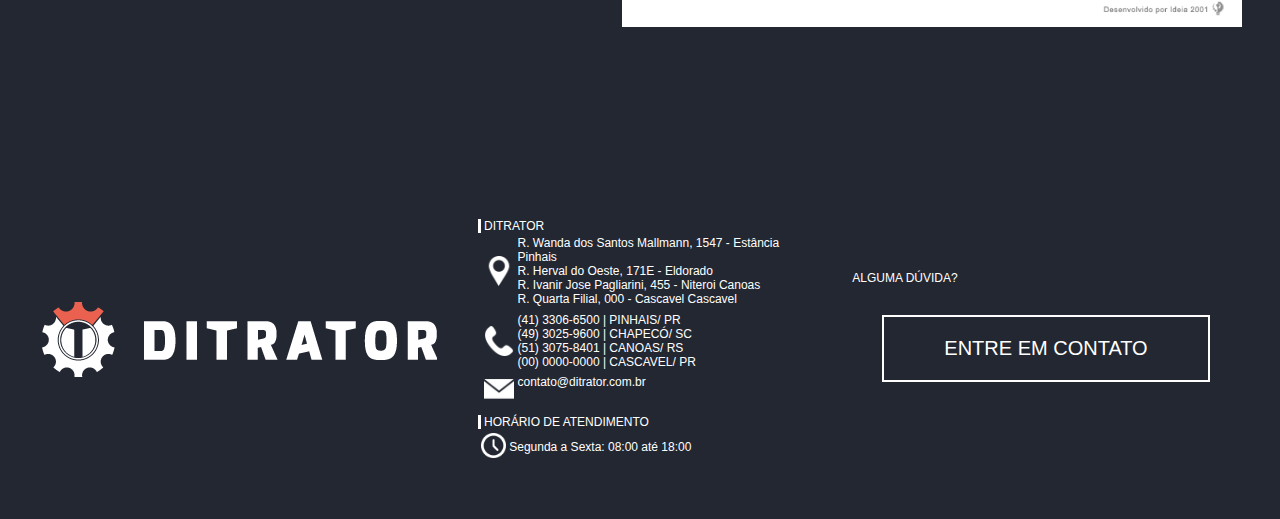
==== commit feac7654: "att 14/11" ====
--- a/index.html
+++ b/index.html
@@ -85,18 +85,38 @@
           <img src="./img/logo2.png" alt="home">
         </div>
         <div>
-          <p>DITRATOR</p>
+          <p class="dit_container">DITRATOR</p>
+          <div class="end_container">
+          <div class="end_placeholder"> <img src="./img/location-pointer.png" alt="placeholder" width="30px"></div>
+          <div>
           <p>R. Wanda dos Santos Mallmann, 1547 - Estância Pinhais</p>
           <p>R. Herval do Oeste, 171E - Eldorado</p>
           <p>R. Ivanir Jose Pagliarini, 455 - Niteroi Canoas</p>
           <p>R. Quarta Filial, 000 - Cascavel Cascavel</p>
+        </div>
+          </div>
+          <div class="end_container">
+          <div class="end_placeholder"> <img src="./img/phone-receiver-silhouette.png" alt="call" width="30px"></div>
+          <div>
           <p>(41) 3306-6500 | PINHAIS/ PR</p>
           <P>(49) 3025-9600 | CHAPECÓ/ SC</P>
           <p>(51) 3075-8401 | CANOAS/ RS</p>
           <p>(00) 0000-0000 | CASCAVEL/ PR</p>
+        </div>
+          </div>
+          <div>
+            <div class="end_container">
+              <div class="end_placeholder"> <img src="./img/envelope.png" alt="envelope" width="30px"></div>
           <P>contato@ditrator.com.br</P>
-          <p>HORÁRIO DE ATENDIMENTO</p>
-          <P>Segunda a Sexta: 08:00 até 18:00</P>
+        </div>
+        </div>
+        <div>
+          <p class="dit_container">HORÁRIO DE ATENDIMENTO</p>
+          <div class="end_container">
+            <div> <img src="./img/clock-circular-outline.png" alt="envelope" width="25px"></div>
+          <P style="display: flex; align-items: center; padding: 1%;">Segunda a Sexta: 08:00 até 18:00</P>
+          </div>
+        </div>
         </div>
 
         <div>
--- a/style.css
+++ b/style.css
@@ -124,7 +124,7 @@
     }
     /*------------------------------------catalogo-------------------------------------------------*/
     .catalogo{
-        border: 2px solid orange;
+        /* border: 2px solid orange; */
         height: 880px;
         background-color: #232731;
         color: white;
@@ -152,11 +152,13 @@
     }
     /*------------------------------------footer-------------------------------------------------*/
     footer{
-        border: 2px solid violet;
+        /* border: 2px solid violet; */
         height: 300px;
         background-color: #232731;
         color: white;
         align-items: center;
+        font-family: Arial, Helvetica, sans-serif;
+        font-size: 12px;
     }
     .footer_container{
         display: flex;
@@ -177,6 +179,20 @@
         background-color: white;
         color: #232731;
     }
+    .end_container{
+        display: flex;
+        flex-direction: row;
+        padding: 1%;
+    }
+    .end_placeholder{
+        display: flex;
+        align-items: center;
+        padding: 1%;
+    }
+    .dit_container{
+        border-left: 3px solid white;
+        padding-left: 1%;
+    }
 }
 
 
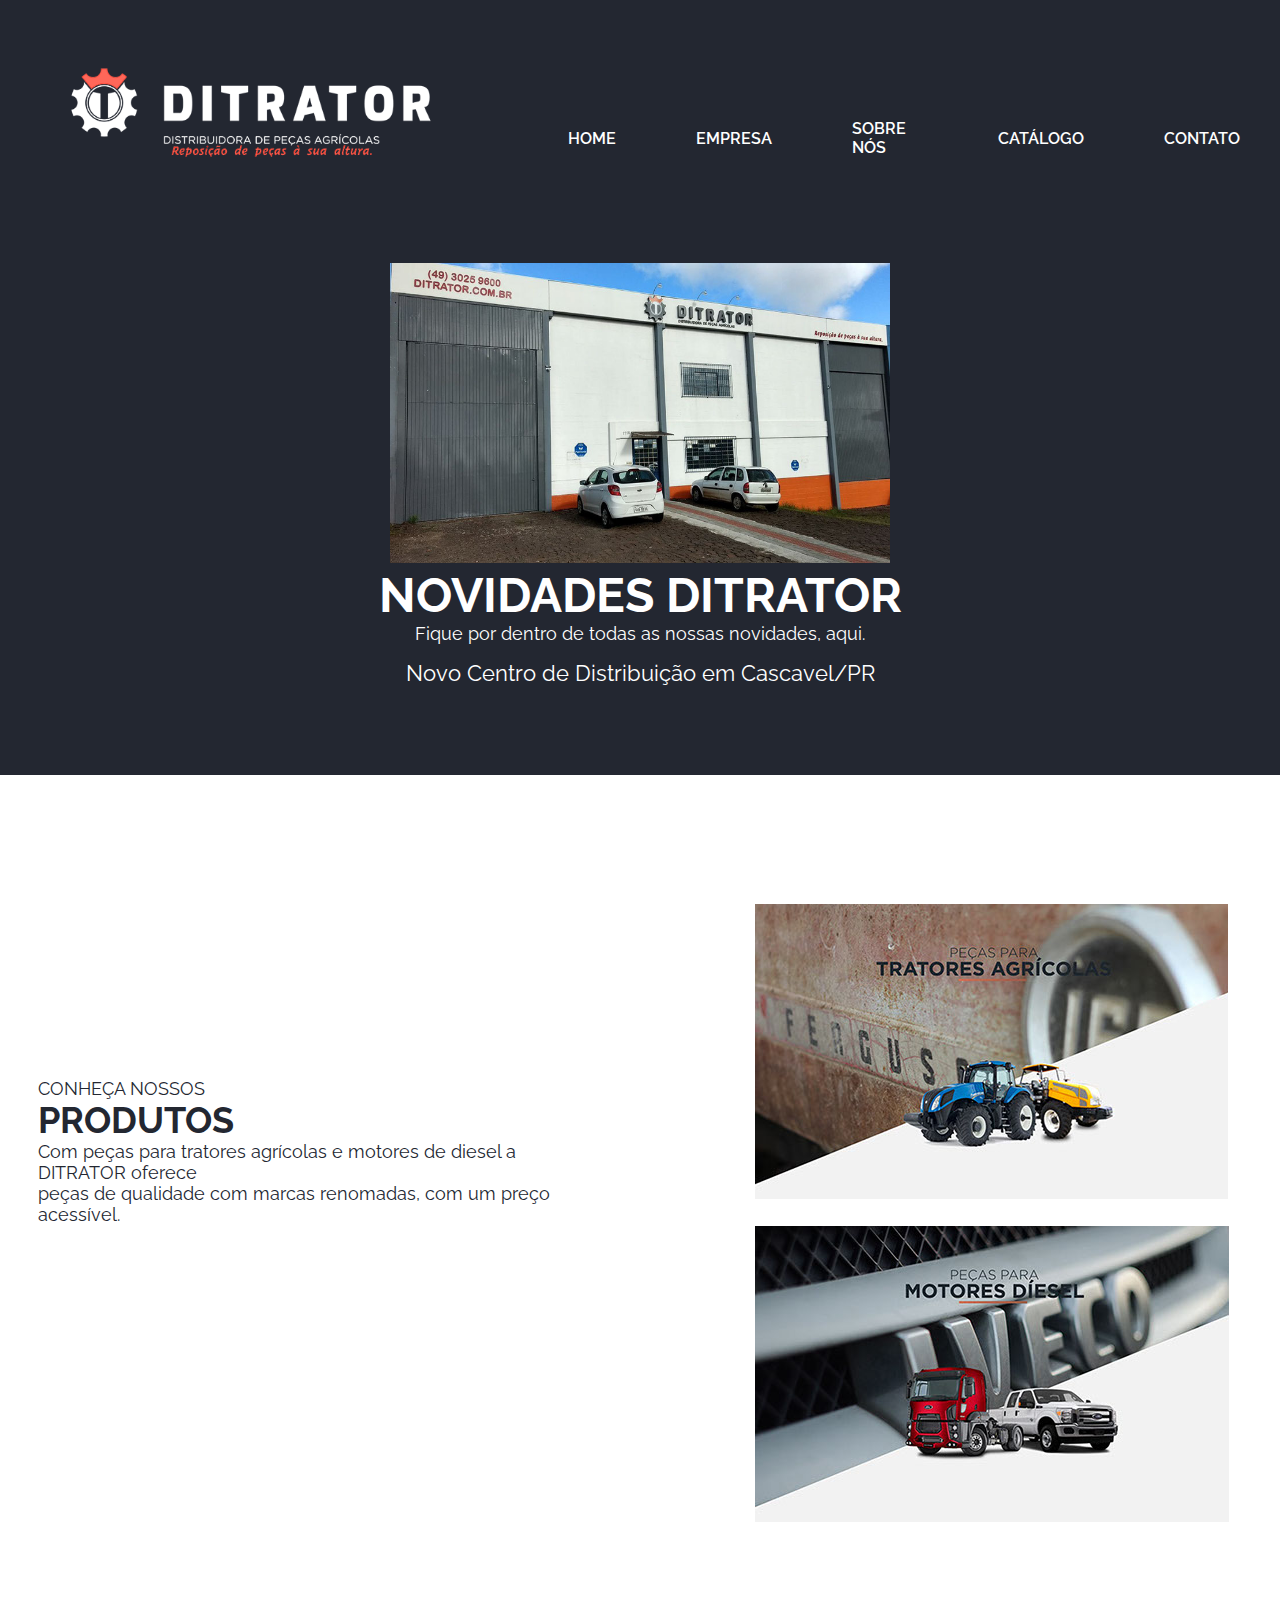
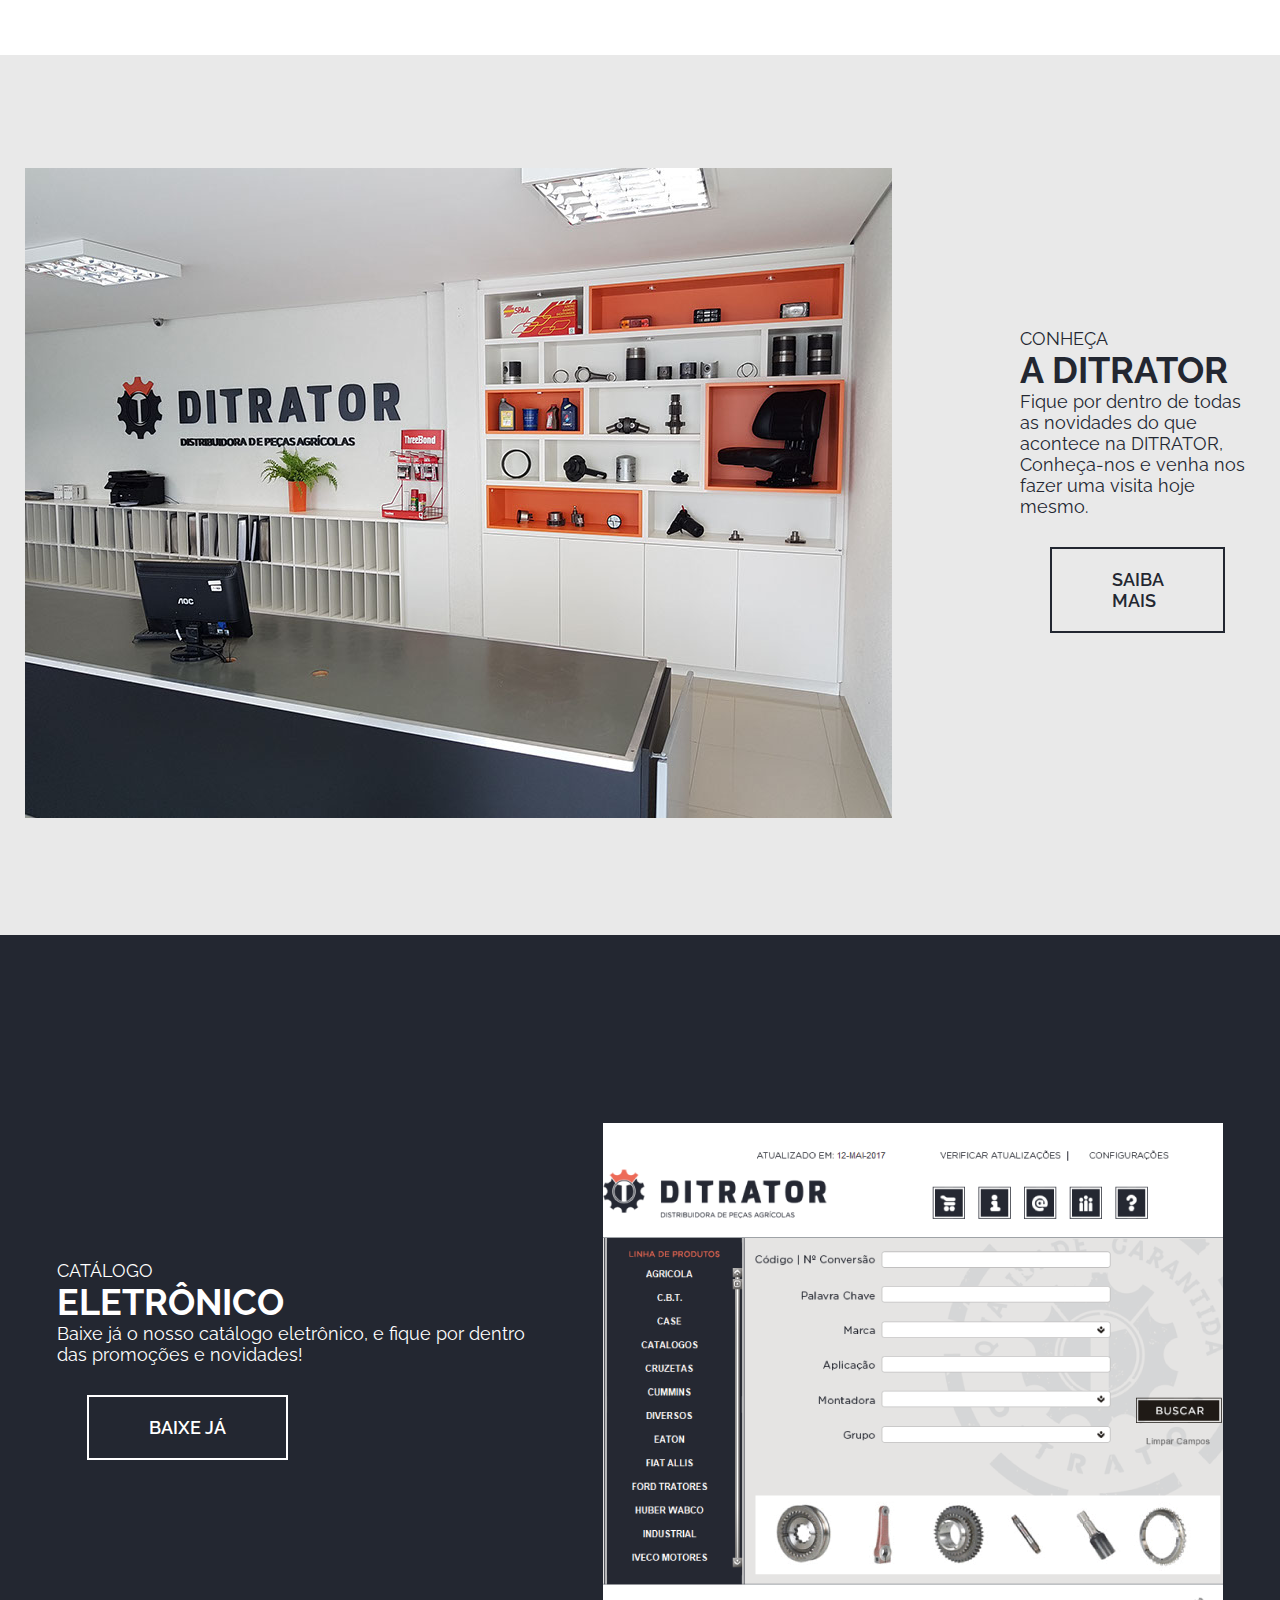
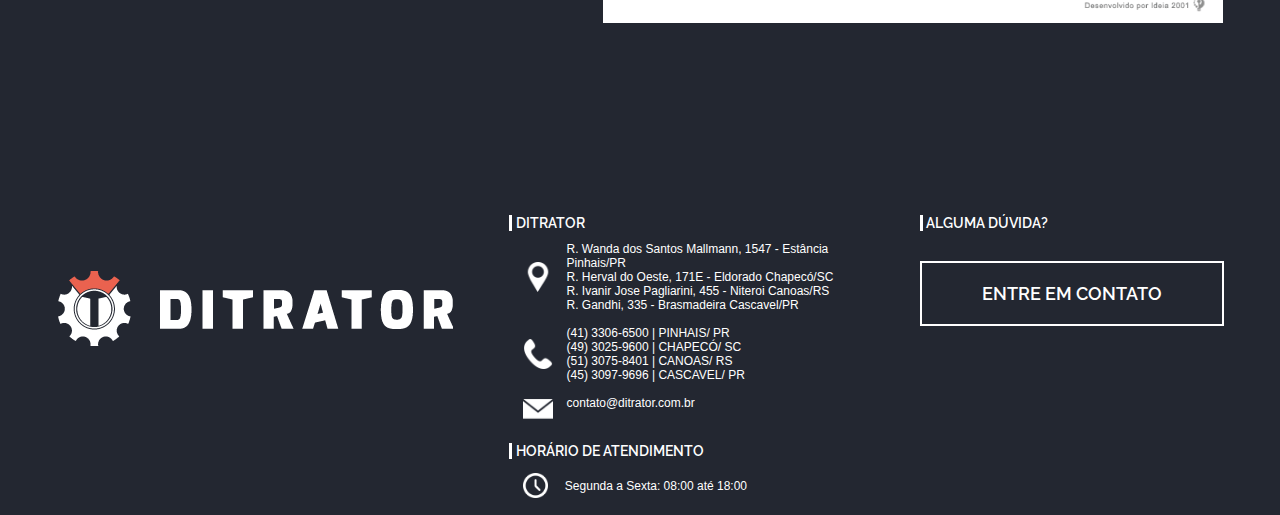
==== commit c7eef3ea: "estilo home" ====
--- a/index.html
+++ b/index.html
@@ -12,7 +12,7 @@
 <body>
   <header>
     <nav class="nav_index">
-      <img src="./img/logo.png" alt="home" width="374 px" height="97 px" style="margin: 5% 4%">
+      <img src="./img/logo.png" alt="home" width="374 px" height="97 px" style="margin: 5% 7% 5% 5%">
       <ul>
         <li><a href="index.html" title="Home" alt="Home">HOME</a></li>
         <li><a href="empresa.html" title="Empresa" alt="Empresa">EMPRESA</a></li>
@@ -26,30 +26,33 @@
   <main>
 
     <section class="carrossel">
-        <div style="z-index: 1;" class="background_carrosel">
-        </div> 
-          <div style="z-index: 2;">
+        <!-- <div class="background_carrosel">
+          <img src="./img/fndtest.png" alt="fundo" width="500px" height="400px">
+        </div> -->
+        <div class="carrossel1">
+          <div style="margin-top: 3%;">
             <img  class="img_fachada" src="./img/fachada.jpg" alt="fachada" width="500px" height="300px">
           </div>
-          <div style="z-index: 2;" class="carrossel_info">
+          <div class="carrossel_info">
 
-            <h1>NOVIDADES DITRATOR</h1>
-            <p>Fique por dentro de todas as nossas novidades, aqui.</p>
-            <p>Nova Filial em Cascavel/PR</p>
+            <h1 class="cartext1">NOVIDADES DITRATOR</h1>
+            <p class="cartext2">Fique por dentro de todas as nossas novidades, aqui.</p>
+            <p class="cartext3">Novo Centro de Distribuição em Cascavel/PR</p>
           </div>
+        </div> 
     </section>
 
     <section class="produto">
 
-        <div>
-          <h1>Conheça nossos Produtos</h1>
-          <p>Com peças para tratores agrícolas e motores de diesel a DITRATOR oferece peças de qualidade com marcas</p>
-          <p>renomadas, com um preço acessível.</p>
+        <div class="prodtext">
+          <h1><p class="prodtext1">CONHEÇA NOSSOS</p> <p class="prodtext2">PRODUTOS</p></h1>
+          <p class="prodtext1">Com peças para tratores agrícolas e motores de diesel a DITRATOR oferece</p>
+          <p class="prodtext1"> peças de qualidade com marcas renomadas, com um preço acessível.</p>
         </div>
         <div class="produto_img">
-          <img id="img_teste" src="./img/agricolas.jpg" alt="agricola">
+          <div class="prodimg"><img id="img_teste" src="./img/agricolas.jpg" alt="agricola"></div>
 
-          <img id="img_teste" src="./img/diesel.jpg" alt="diesel">
+          <div><img id="img_teste" src="./img/diesel.jpg" alt="diesel"></div>
         </div>
 
 
@@ -60,8 +63,8 @@
         <img src="./img/pinhais.jpg" alt="pinhaisdtr">
       </div>
       <div>
-        <h1>CONHEÇA A DITRATOR</h1>
-        <p>Fique por dentro de todas as novidades do que acontece na DITRATOR, Conheça-nos e venha nos fazer uma visita
+        <h1><p class="prodtext1">CONHEÇA</p> <p class="prodtext2">A DITRATOR</p></h1>
+        <p class="prodtext1">Fique por dentro de todas as novidades do que acontece na DITRATOR, Conheça-nos e venha nos fazer uma visita
           hoje mesmo.</p>
         <a class="sobre_btn" href="empresa.html">SAIBA MAIS</a>
       </div>
@@ -69,8 +72,8 @@
 
     <section class="catalogo">
       <div>
-        <h1><a name="catalog"> CATÁLOGO ELETRÔNICO</a></h1>
-        <p>Baixe já o nosso catálogo eletrônico, e fique por dentro das promoções e novidades!</p>
+        <h1><a name="catalog"> <p class="prodtext1">CATÁLOGO</p> <p class="prodtext2">ELETRÔNICO</p></a></h1>
+        <p class="prodtext1">Baixe já o nosso catálogo eletrônico, e fique por dentro</p><p class="prodtext1">das promoções e novidades!</p>
         <a class="cat_btn" href="index.html#catalog">BAIXE JÁ</a>
       </div>
       <div>
@@ -81,46 +84,46 @@
     <footer>
       <div class="footer_container">
         <!--class dentro da tag principal-->
-        <div>
+        <div class="footer_img">
           <img src="./img/logo2.png" alt="home">
         </div>
         <div>
           <p class="dit_container">DITRATOR</p>
           <div class="end_container">
           <div class="end_placeholder"> <img src="./img/location-pointer.png" alt="placeholder" width="30px"></div>
-          <div>
-          <p>R. Wanda dos Santos Mallmann, 1547 - Estância Pinhais</p>
-          <p>R. Herval do Oeste, 171E - Eldorado</p>
-          <p>R. Ivanir Jose Pagliarini, 455 - Niteroi Canoas</p>
-          <p>R. Quarta Filial, 000 - Cascavel Cascavel</p>
+          <div class="footertext1">
+          <p>R. Wanda dos Santos Mallmann, 1547 - Estância Pinhais/PR</p>
+          <p>R. Herval do Oeste, 171E - Eldorado Chapecó/SC</p>
+          <p>R. Ivanir Jose Pagliarini, 455 - Niteroi Canoas/RS</p>
+          <p>R. Gandhi, 335 - Brasmadeira Cascavel/PR</p>
         </div>
           </div>
           <div class="end_container">
           <div class="end_placeholder"> <img src="./img/phone-receiver-silhouette.png" alt="call" width="30px"></div>
-          <div>
+          <div class="footertext1">
           <p>(41) 3306-6500 | PINHAIS/ PR</p>
           <P>(49) 3025-9600 | CHAPECÓ/ SC</P>
           <p>(51) 3075-8401 | CANOAS/ RS</p>
-          <p>(00) 0000-0000 | CASCAVEL/ PR</p>
+          <p>(45) 3097-9696 | CASCAVEL/ PR</p>
         </div>
           </div>
           <div>
             <div class="end_container">
               <div class="end_placeholder"> <img src="./img/envelope.png" alt="envelope" width="30px"></div>
-          <P>contato@ditrator.com.br</P>
+          <P class="footertext1">contato@ditrator.com.br</P>
         </div>
         </div>
         <div>
           <p class="dit_container">HORÁRIO DE ATENDIMENTO</p>
           <div class="end_container">
-            <div> <img src="./img/clock-circular-outline.png" alt="envelope" width="25px"></div>
-          <P style="display: flex; align-items: center; padding: 1%;">Segunda a Sexta: 08:00 até 18:00</P>
+            <div class="end_placeholder"> <img src="./img/clock-circular-outline.png" alt="envelope" width="25px"></div>
+          <P style="display: flex; align-items: center; padding: 1%; margin-right: 3%;" class="footertext1">Segunda a Sexta: 08:00 até 18:00</P>
           </div>
         </div>
         </div>
 
         <div>
-          <p>ALGUMA DÚVIDA?</p>
+          <p class="dit_container">ALGUMA DÚVIDA?</p>
           <a class="footer_btn" href="contato.html">ENTRE EM CONTATO</a>
 
         </div>
--- a/style.css
+++ b/style.css
@@ -1,3 +1,4 @@
+@import url('https://fonts.googleapis.com/css2?family=Raleway:wght@400;600;800&display=swap');
 @media only screen and (min-width:1200px) {
     *{
         margin: 0%;
@@ -8,7 +9,7 @@
     }
     header{
         background-color: #232731;
-        border: 2px solid green;
+        /* border: 2px solid green; */
     
     }
     
@@ -25,13 +26,15 @@
     }
     
     li a{
-        padding: 10px;
+        padding: 8px 20px;
+        margin: 20px;
         display: flex;
         align-items: center;
         color: white;
         font-style: normal;
-        font-family: sans-serif;
-        
+        font-family: 'Raleway', sans-serif;
+        font-size: 16px;
+        font-weight: 600;
     }
     li a:hover{
         color: #F16856;
@@ -45,33 +48,45 @@
         margin-top: 4%;
     }
     /*------------------------------header-------------------------------------------------------*/
-    
+
     /*------------------------------carrossel-------------------------------------------------------*/
     .carrossel {
         background-color: #232731;
         height: 550px;
-        border: 2px solid red;
+        /* border: 2px solid red; */
+    }
+    .carrossel1{
         display: flex;
         flex-direction: column;
         justify-content: center;
         align-items: center;
     }
     .background_carrosel{
-        width: 50%;
-        height: 50%;
-        background-color: #171a20;
-        position: absolute;
-        opacity: 0.3;
-
+        float: inline-end;
     }
     .carrossel_info{
-        border: 2px solid black;
+        /* border: 2px solid black; */
         color: white;
         text-align: center;
+    }
+    .cartext1{
+        font-family: 'Raleway', sans-serif;
+        font-size: 48px;
+    }
+    .cartext2{
+        font-family: 'Raleway', sans-serif;
+        font-size: 18px;
+        font-weight: 400;
+    }
+    .cartext3{
+        font-family: 'Raleway', sans-serif;
+        font-size: 22px;
+        font-weight: 400;
+        margin-top: 3%;
     }
     /*------------------------------------produtos-------------------------------------------------*/
     .produto{
-        border: 2px solid blue;
+        /* border: 2px solid blue; */
         height: 880px;
         background-color: white;
         color: #232731;
@@ -83,7 +98,9 @@
     .produto_img{
         display: flex;
         flex-direction: column;
+        justify-content: space-around;
         margin-left: 5%;
+        padding: 4%;
     }
     /* .produto_img:hover{
         opacity: 0.5;
@@ -93,10 +110,26 @@
         opacity: 0.5;
         transition-delay: 0.2s;
     }
+    .prodtext{
+        margin: 3%;
+        margin-top: -7%;
+    }
+    .prodtext1{
+        font-family: 'Raleway', sans-serif;
+        font-size: 18px;
+        font-weight: 400;
+    }
+    .prodtext2{
+        font-family: 'Raleway', sans-serif;
+        font-size: 36px;
+    }
+    .prodimg{
+        margin-bottom: 5%;
+    }
       
     /*------------------------------------sobre-------------------------------------------------*/
     .sobre{
-        border: 2px solid yellow;
+        /* border: 2px solid yellow; */
         height: 880px;
         background-color: rgb(233, 233, 233);
         color: #232731;
@@ -114,7 +147,9 @@
         padding: 20px 60px 20px 60px;
         margin: 30px;
         display: inline-block;
-        font-size: 20px;
+        font-size: 18px;
+        font-family: 'Raleway', sans-serif;
+        font-weight: 600;
         text-decoration: none;
         color: #232731;
     }
@@ -142,7 +177,9 @@
         padding: 20px 60px 20px 60px;
         margin: 30px;
         display: inline-block;
-        font-size: 20px;
+        font-size: 18px;
+        font-family: 'Raleway', sans-serif;
+        font-weight: 600;
         text-decoration: none;
         color: white;
     }
@@ -164,16 +201,19 @@
         display: flex;
         flex-direction: row;
         justify-content: space-evenly;
-        align-items: center;
+        /* align-items: center; */
     }
     a.footer_btn{
         border: 2px solid white;
         padding: 20px 60px 20px 60px;
-        margin: 30px;
+        margin: 30px 0px;
         display: inline-block;
         font-size: 20px;
         text-decoration: none;
         color: white;
+        font-size: 18px;
+        font-family: 'Raleway', sans-serif;
+        font-weight: 600;
     }
     a.footer_btn:hover{
         background-color: white;
@@ -183,15 +223,27 @@
         display: flex;
         flex-direction: row;
         padding: 1%;
+        margin: 2%;
     }
     .end_placeholder{
         display: flex;
         align-items: center;
         padding: 1%;
+        margin-right: 3%;
     }
     .dit_container{
         border-left: 3px solid white;
         padding-left: 1%;
+        font-family: 'Raleway', sans-serif;
+        font-size: 14px;
+        font-weight: 600;
+    }
+    .footertext1{
+        font-family: 'roboto', sans-serif;
+        font-size: 12px;
+    }
+    .footer_img{
+        margin-top: 4%;
     }
 }
 
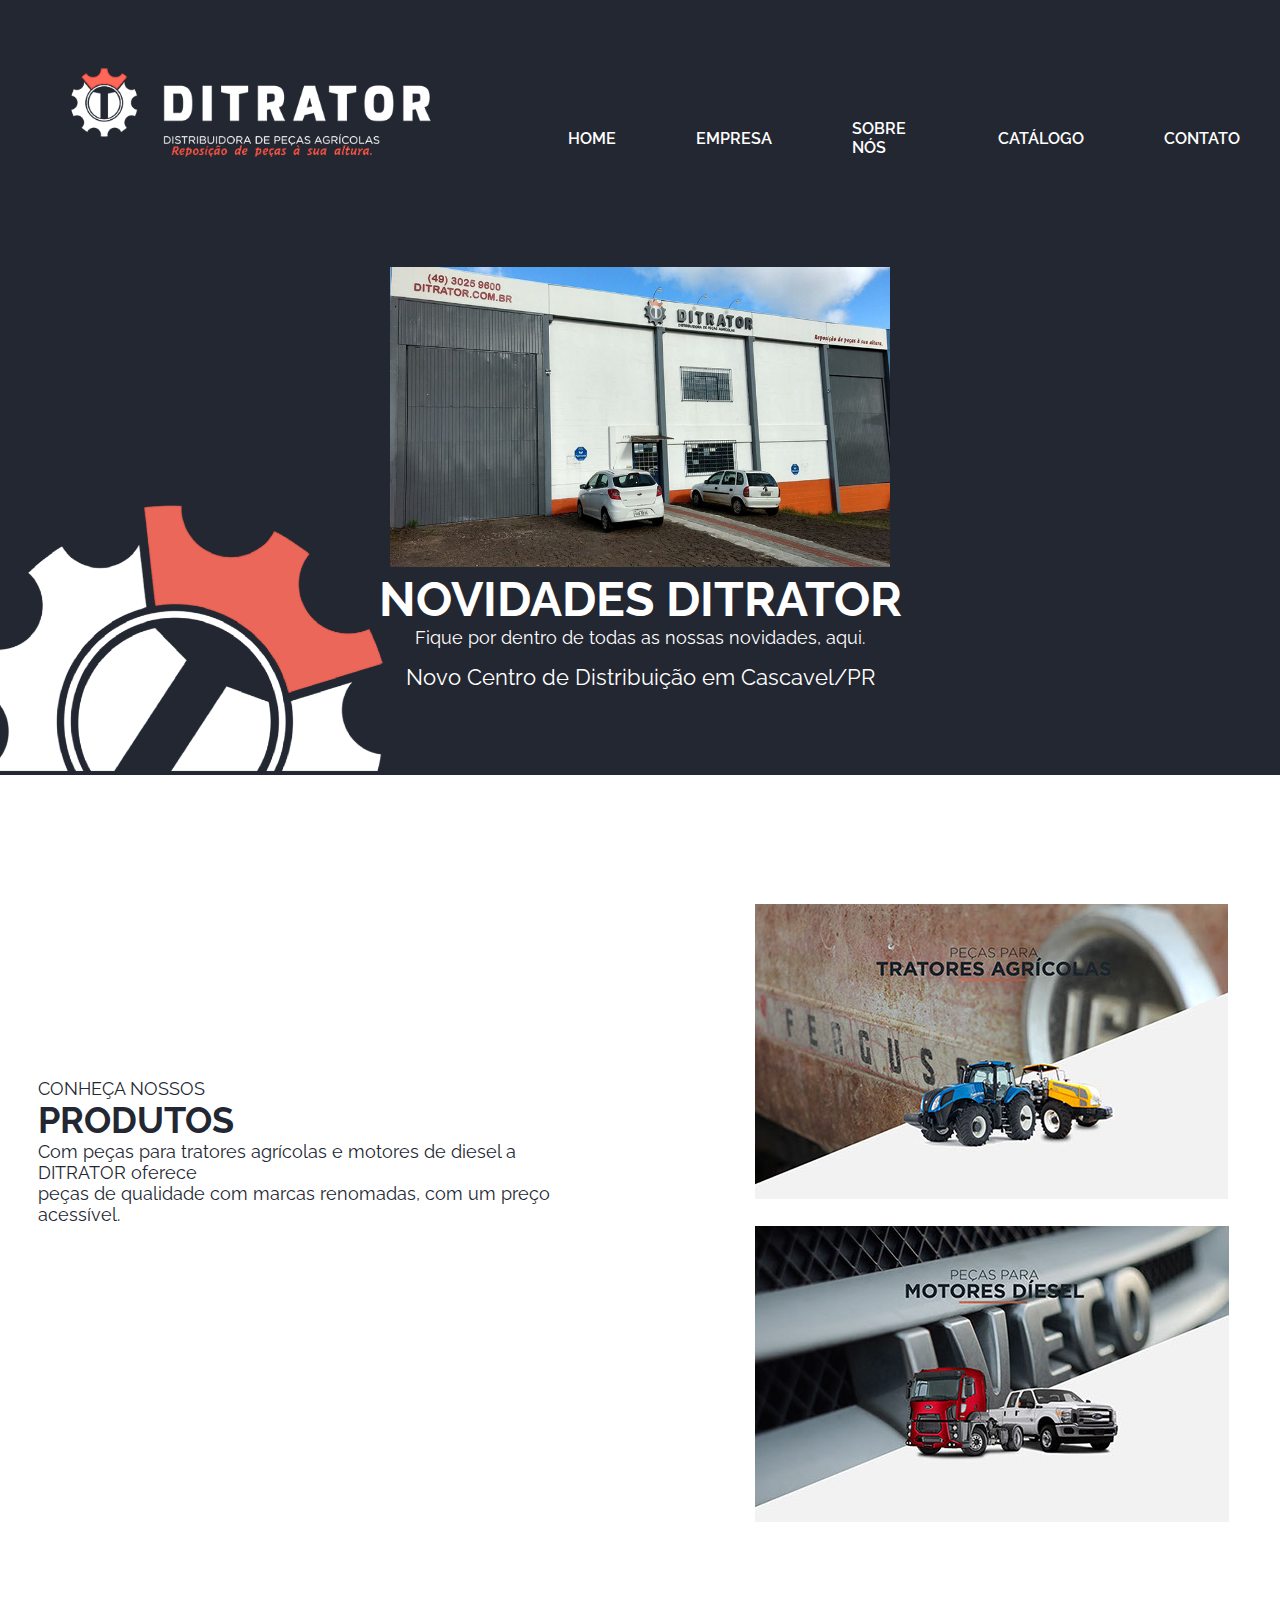
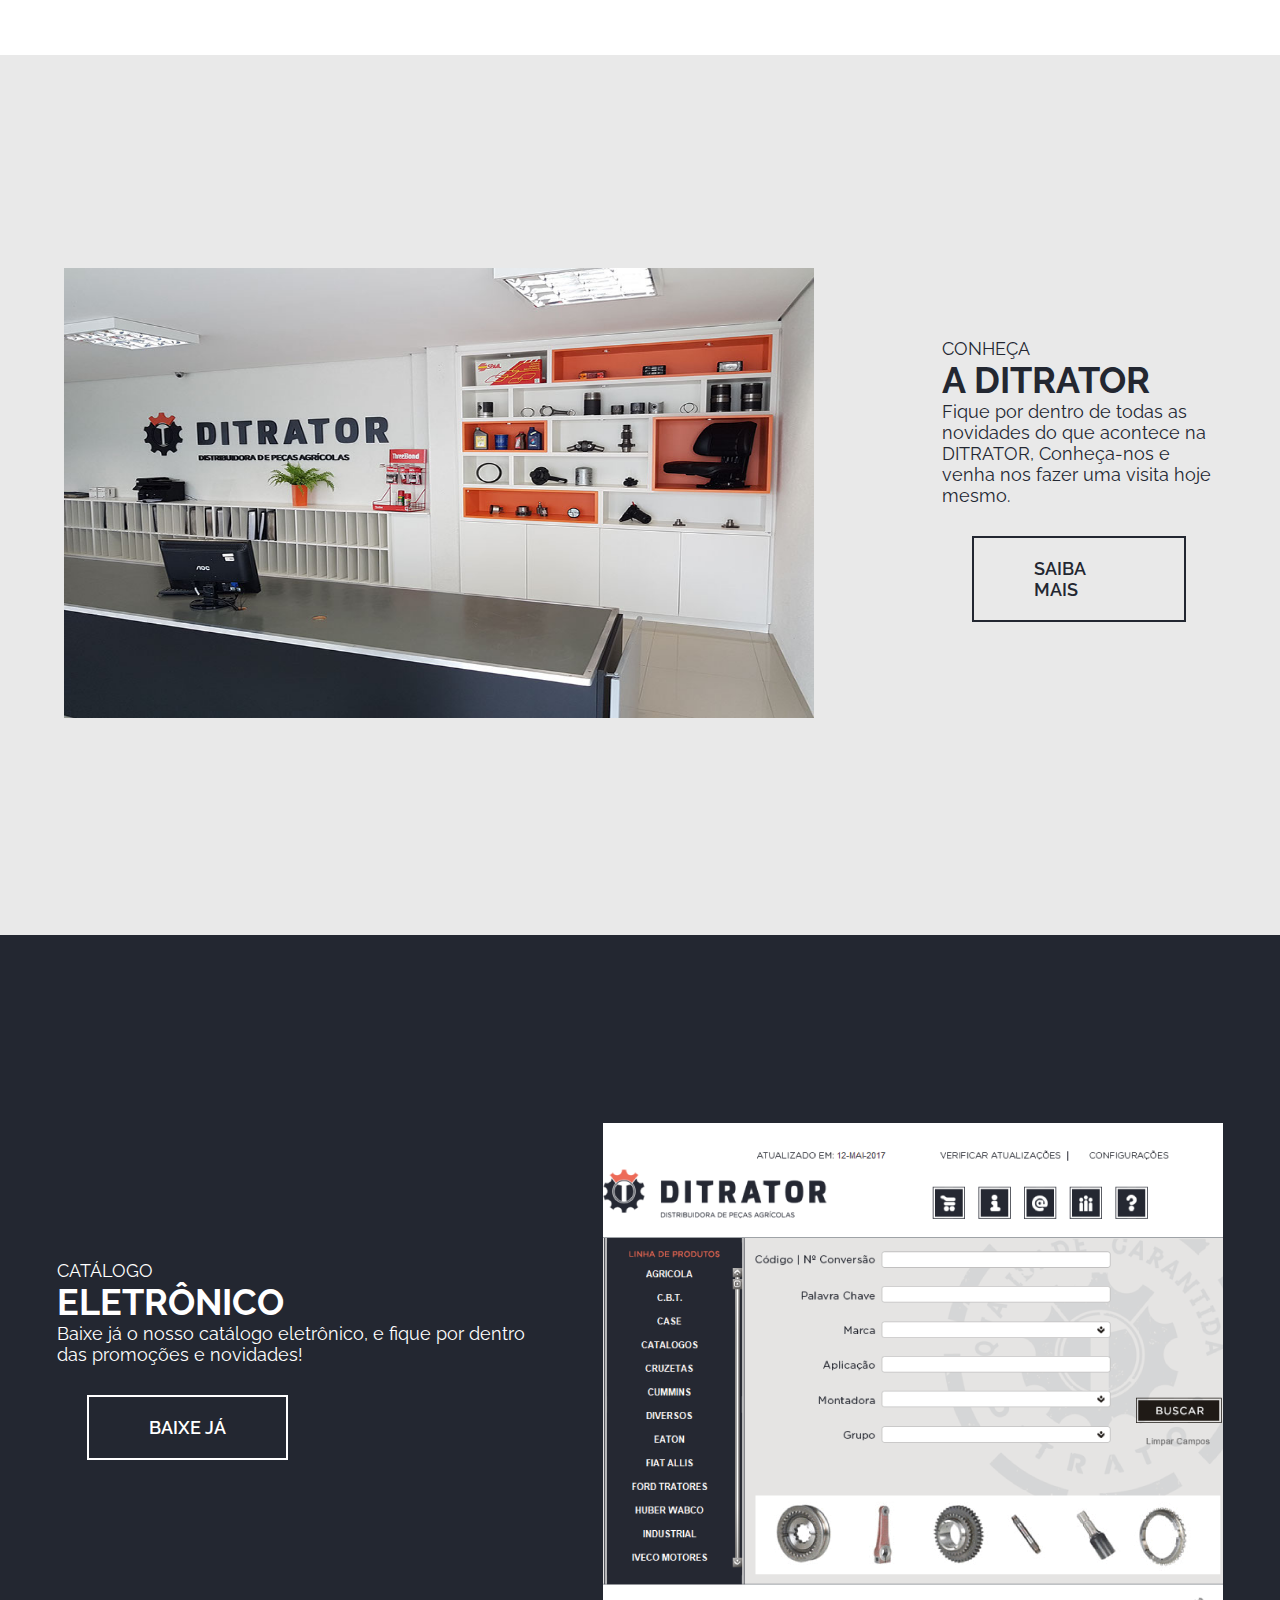
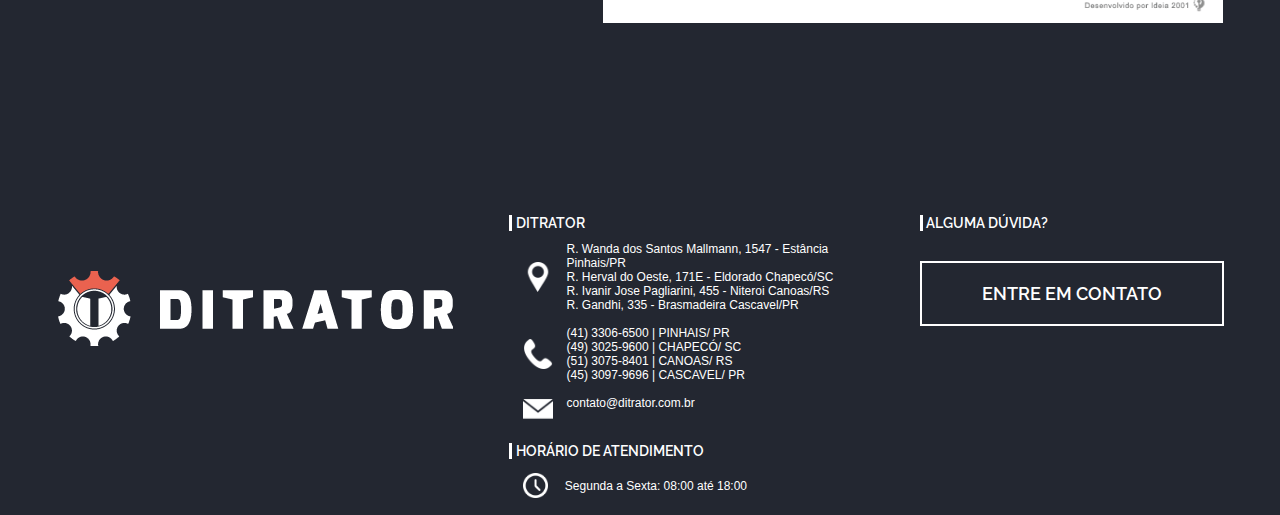
==== commit e2a18cb8: "ajustes" ====
--- a/index.html
+++ b/index.html
@@ -16,7 +16,7 @@
       <ul>
         <li><a href="index.html" title="Home" alt="Home">HOME</a></li>
         <li><a href="empresa.html" title="Empresa" alt="Empresa">EMPRESA</a></li>
-        <li><a href="#" title="Sobre nós" alt="Sobre nós">SOBRE NÓS</a></li>
+        <li><a href="index.html#sobre" title="Sobre nós" alt="Sobre nós">SOBRE NÓS</a></li>
         <li><a href="index.html#catalog" title="Catálogo" alt="Catálogo">CATÁLOGO</a></li>
         <li><a href="contato.html" title="Contato" alt="Contato">CONTATO</a></li>
       </ul>
@@ -26,11 +26,11 @@
   <main>
 
     <section class="carrossel">
-        <!-- <div class="background_carrosel">
-          <img src="./img/fndtest.png" alt="fundo" width="500px" height="400px">
-        </div> -->
+        <div class="background_carrosel">
+          <img src="./img/fndtest.png" alt="fundo" width="30%" height="30%">
+        </div>
         <div class="carrossel1">
-          <div style="margin-top: 3%;">
+          <div style="margin-top: -18%;">
             <img  class="img_fachada" src="./img/fachada.jpg" alt="fachada" width="500px" height="300px">
           </div>
           <div class="carrossel_info">
@@ -57,10 +57,11 @@
 
 
     </section>
+    <a name="sobre"></a>
+    <section class="sobre">
 
-    <section class="sobre">
       <div>
-        <img src="./img/pinhais.jpg" alt="pinhaisdtr">
+      <img src="./img/pinhais.jpg" alt="pinhaisdtr" width="750" height="450">
       </div>
       <div>
         <h1><p class="prodtext1">CONHEÇA</p> <p class="prodtext2">A DITRATOR</p></h1>
@@ -69,10 +70,10 @@
         <a class="sobre_btn" href="empresa.html">SAIBA MAIS</a>
       </div>
     </section>
-
+    <a name="catalog"></a>
     <section class="catalogo">
       <div>
-        <h1><a name="catalog"> <p class="prodtext1">CATÁLOGO</p> <p class="prodtext2">ELETRÔNICO</p></a></h1>
+        <h1><p class="prodtext1">CATÁLOGO</p> <p class="prodtext2">ELETRÔNICO</p></h1>
         <p class="prodtext1">Baixe já o nosso catálogo eletrônico, e fique por dentro</p><p class="prodtext1">das promoções e novidades!</p>
         <a class="cat_btn" href="index.html#catalog">BAIXE JÁ</a>
       </div>
--- a/style.css
+++ b/style.css
@@ -60,9 +60,13 @@
         flex-direction: column;
         justify-content: center;
         align-items: center;
+        z-index: 2;
     }
     .background_carrosel{
-        float: inline-end;
+        position: sticky;
+        top: 100%;
+        /* margin: -5px; */
+        z-index: 1;        
     }
     .carrossel_info{
         /* border: 2px solid black; */
